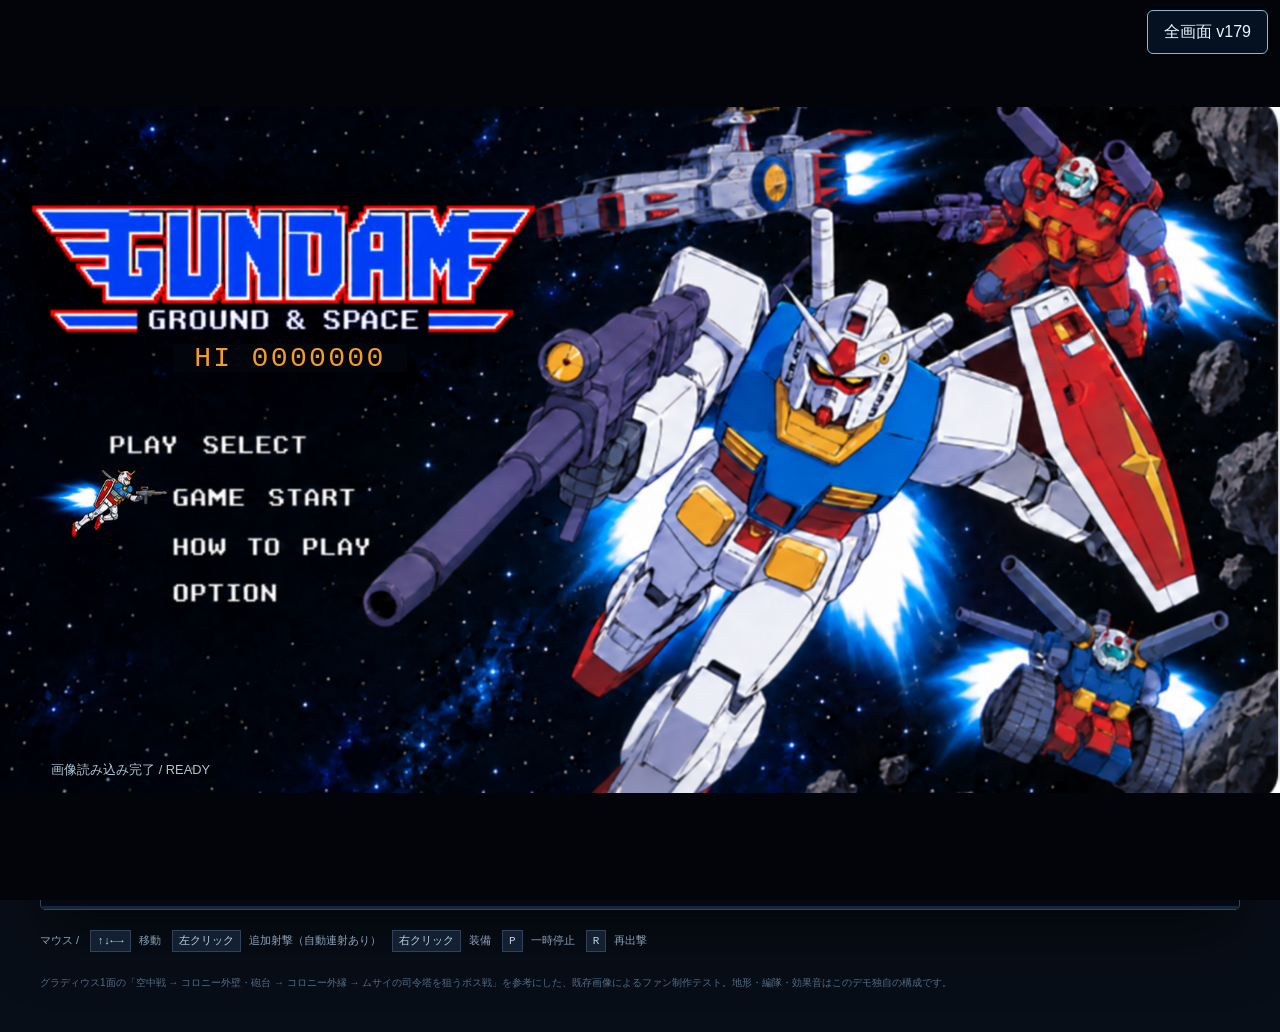
==== index.html @ c62b5d72 "Publish v179 walking cover gestures and directional protection" ====
<!doctype html>
<html lang="ja">
<head><meta charset="utf-8"><meta name="viewport" content="width=device-width,initial-scale=1,viewport-fit=cover"><title>GUNDAM / COLONY FRONT — テストゲーム</title>
<link rel="stylesheet" href="style.css?v=179"><link rel="stylesheet" href="customization.css?v=179"><link rel="stylesheet" href="result-customization.css?v=179"><link rel="stylesheet" href="workshop-ui.css?v=179"><link rel="stylesheet" href="workshop-skin.css?v=179"><link rel="stylesheet" href="title-menu.css?v=179"><link rel="stylesheet" href="developer-menu.css?v=179"><link rel="manifest" href="manifest.webmanifest"><meta name="theme-color" content="#081726"></head>
<body><main>
<header><div class="brand"><span class="mark">◆</span><div><small>MS COMBAT SIMULATOR / TEST BUILD 01</small><h1>COLONY FRONT<span>ガンダム × ザク</span></h1></div></div><div class="status"><i></i> LOCAL TEST · v179 <button id="fullscreen">全画面 v179</button></div></header>
<section class="game-frame"><div id="title-menu" role="region" aria-label="ゲーム開始メニュー"><button id="title-fullscreen" type="button">全画面 <span class="title-version">v179</span></button><div class="title-stage"><div class="title-illustration"><img src="assets/title-menu/title-menu-approved-flight.png" alt="ガンダム、ガンキャノン、ガンタンクとホワイトベースの宇宙戦"><div class="title-hi" id="title-high-score">HI 0000000</div></div><nav class="title-controls" aria-label="タイトルメニュー"><button id="title-start" disabled>GAME START</button><button id="title-help">HOW TO PLAY</button><button id="title-options">OPTION</button></nav><div class="title-status" id="title-status" role="status">読込中…</div><section class="title-dialog" id="title-dialog" role="dialog" aria-modal="true" aria-label="メニュー詳細" hidden></section></div></div><div class="topline"><span><span id="stage-number">第1話</span> <b id="zone">AIR BATTLE</b></span><span>SCORE <b id="score">000000</b></span><span>BEST <b id="best">000000</b></span><span>残機 <b id="lives">03</b></span></div>
<div class="screen"><div id="player-hud"><span>HP <span class="hp-track"><i id="hp-fill"></i></span> <b id="hp-text">100 / 100</b></span><span id="material-count">素材 0</span></div><canvas id="game" width="1200" height="675" aria-label="横スクロールシューティングゲーム"></canvas><div class="mobile-actions"><div><button data-key="KeyX" aria-label="A 装備">A</button><span>装備</span></div><div class="burner-control"><button data-key="KeyB" aria-label="B バーニア">B</button><span>バーニア</span></div></div><div id="overlay"><small id="eyebrow">第1話 / ガンダム大地に立つ!!</small><h2 id="title">出撃準備、完了。</h2><p id="message">ガンダムでザク編隊を突破せよ。<br>地上の基地と峡谷を突破せよ。第1ステージをクリアして宇宙戦へ。</p><button id="start">出撃する <span>ENTER ↵</span></button><p class="hint">移動：マウス / 矢印　射撃：左クリック　装備：右クリック / X</p><p><a href="install.html" style="color:#a6e8ec;font-size:12px">スマホに保存・更新</a></p><span id="loading">画像を読み込み中…</span></div></div>

<div class="powerbar"><span class="label">POWER UP <small>カプセルで選択 → 右クリック / X</small></span><div id="power"></div><span id="equipment">BEAM RIFLE</span></div><div class="progress"><i id="progress"></i></div><div id="custom-panel" role="dialog" aria-label="機体カスタマイズ" style="display:none"></div><iframe id="arcade-results" title="第2ステージ戦闘結果" style="display:none;position:fixed;inset:0;width:100%;height:100%;border:0;z-index:1000"></iframe><div id="intermission" style="display:none;position:fixed;inset:0;background:#000;z-index:1100;align-items:center;justify-content:center"><video id="eyecatch-video" src="game-assets/video/gundam-eyecatch.mp4?v=179" preload="none" playsinline style="width:100%;height:100%;object-fit:contain"></video><button id="eyecatch-resume" style="display:none;position:absolute;bottom:12%;left:50%;transform:translateX(-50%)">タップして再生</button></div></section>
<footer><div>マウス / <kbd>↑↓←→</kbd> 移動 <kbd>左クリック</kbd> 追加射撃（自動連射あり） <kbd>右クリック</kbd> 装備 <kbd>P</kbd> 一時停止 <kbd>R</kbd> 再出撃</div><label class="developer-only"><input type="checkbox" id="training"> 無敵テスト</label><button class="developer-only" id="boss-test">ボス戦テスト</button><button class="developer-only" id="spark-test">破壊演出テスト</button><button class="developer-only" id="zaku-sound-test">ザク撃破音</button></footer>
<p class="note">グラディウス1面の「空中戦 → コロニー外壁・砲台 → コロニー外縁 → ムサイの司令塔を狙うボス戦」を参考にした、既存画像によるファン制作テスト。地形・編隊・効果音はこのデモ独自の構成です。</p>
<audio id="bgm" src="game-assets/audio/gundam-kidou-m7.mp4?v=179" preload="none" loop playsinline></audio></main><script>window.addEventListener('error',function(e){if(!e.message)return;var label=document.getElementById('loading');if(label)label.textContent='起動エラー：'+e.message;});</script><script src="touch-scroll-guard.js?v=179"></script><script src="sprite-metadata.js?v=179"></script><script src="game-audio.js?v=179"></script><script src="ground-stage.js?v=179"></script><script src="ground-boss-intro.js?v=179"></script><script src="customization.js?v=179"></script><script src="weapon-art.js?v=179"></script><script src="result-customization.js?v=179"></script><script src="workshop-ui.js?v=179"></script><script src="title-menu.js?v=179"></script><script src="stage-three.js?v=179"></script><script src="developer-menu.js?v=179"></script><script src="stage-four.js?v=179"></script><script src="game.js?v=179"></script><script src="pwa-register.js"></script></body></html>
---- style.css ----
*{box-sizing:border-box}body{margin:0;background:#080e18;color:#dfebf8;font-family:Segoe UI,"Yu Gothic",sans-serif}main{max-width:1320px;padding:30px 40px;margin:auto}header{display:flex;align-items:center;justify-content:space-between;margin-bottom:25px}.brand{display:flex;align-items:center;gap:16px}.mark{font-size:42px;color:#80f3ff}.brand small{font:10px monospace;letter-spacing:3px;color:#90a3bc}h1{font-size:27px;letter-spacing:3px;margin:7px 0 0}h1 span{font-size:11px;letter-spacing:1px;color:#879db5;margin-left:16px}.status{font:11px monospace;color:#879db5;display:flex;gap:12px;align-items:center}.status i{width:6px;height:6px;background:#82f4c1;box-shadow:0 0 12px #82f4c1;border-radius:50%}button{font:inherit;cursor:pointer;background:#142234;border:1px solid #2b4056;color:#b7cce0;border-radius:4px;padding:9px 12px}button:hover{border-color:#81e9ff;color:white}.game-frame{border:1px solid #34445a;background:#030812;box-shadow:0 25px 65px #0008;border-radius:5px;overflow:hidden}.topline{display:flex;justify-content:space-between;padding:14px 22px;font:11px monospace;letter-spacing:2px;color:#7d95ad}.topline b{color:#e9f5ff;margin-left:14px}.topline span:first-child b{color:#82edff}.screen{position:relative;aspect-ratio:16/9}canvas{display:block;width:100%;height:100%;image-rendering:pixelated}#overlay{position:absolute;inset:0;display:flex;flex-direction:column;align-items:center;justify-content:center;text-align:center;background:linear-gradient(90deg,#030912c9,#061225a0,#030912c9)}#overlay small{color:#78dfed;font:11px monospace;letter-spacing:4px}h2{font-size:clamp(23px,4vw,46px);letter-spacing:4px;margin:25px 0 12px}#message{font-size:14px;line-height:2;color:#9fb3c9}#start{margin-top:20px;background:#89e8f5;color:#07121e;border:0;padding:17px 36px;font-weight:bold;font-size:16px;min-width:270px;box-shadow:0 0 30px #70e4ff22}#start span{font-size:10px;margin-left:25px;opacity:.7}.hint{font-size:11px;color:#8192a8;margin-top:24px}#loading{font-size:11px;color:#ffca83}.powerbar{display:flex;align-items:center;gap:18px;padding:13px 22px;border-top:1px solid #233449;font:11px monospace}.label{color:#8bdfe9}.label small{display:block;color:#6c859d;font-family:Segoe UI;font-size:9px;margin-top:5px}#power{display:flex;gap:7px;flex:1}#power span{border:1px solid #25364a;padding:10px 12px;color:#62768b;flex:1;text-align:center;font-size:10px}#power span.selected{background:#df8036;border-color:#ffbb73;color:#fff}#power span.owned{color:#8ce8fc;border-color:#4a8193}#equipment{color:#90a7c2;font-size:10px;white-space:nowrap}.progress{height:3px;background:#13263a}.progress i{display:block;height:100%;width:0;background:#81e3ed}footer{display:flex;align-items:center;gap:20px;justify-content:space-between;margin-top:23px;color:#8da3bc;font-size:11px}kbd{border:1px solid #304259;background:#122032;padding:4px 6px;color:#c0d5e8;margin-right:5px;margin-left:8px}label{white-space:nowrap;cursor:pointer}input{accent-color:#81e8f5}.note{font-size:10px;color:#536b83;line-height:1.9;margin-top:25px}.touch{display:none;gap:8px;margin-top:18px}.touch button{flex:1;touch-action:none;user-select:none}@media(max-width:900px){main{padding:16px 10px}header{margin-bottom:14px}h1{font-size:18px;letter-spacing:1px}h1 span,.status i,.status{font-size:0}.status button{font-size:10px}.brand small{font-size:8px;letter-spacing:1px}.mark{font-size:30px}.topline{padding:10px;font-size:9px;letter-spacing:0}.topline b{margin-left:5px}.powerbar{padding:10px;gap:8px}.label,#equipment{display:none}#power{gap:4px}#power span{padding:7px 3px;font-size:8px}footer{flex-wrap:wrap;gap:10px}footer>div{display:none}.touch{display:flex}#overlay small{font-size:8px;letter-spacing:1px}h2{margin:10px 0}#message{font-size:11px;margin:0}#start{margin-top:10px;padding:10px;min-width:210px}.hint{font-size:8px;margin:12px 0}#loading{font-size:9px}}
/* Touch controls also appear on wide phones and inside fullscreen. */
#power span.maxed{background:transparent;border-color:#fff;color:#fff;box-shadow:inset 0 0 0 1px #ffffff33}
#power span.locked{color:#526173;border-color:#263347;background:transparent;box-shadow:none}
canvas{touch-action:none;user-select:none;-webkit-user-select:none;-webkit-touch-callout:none}
.touch .directions{display:flex;gap:6px;flex:2}.touch span{font-size:10px;color:#93c7d8;align-self:center}.touch button{min-width:44px;min-height:48px;-webkit-user-select:none;-webkit-touch-callout:none}.touch button:active{background:#387486;color:white}
@media(max-width:900px),(any-pointer:coarse){.touch{display:flex;margin:0;padding:8px;gap:6px;background:#0c1928}.screen{width:min(100%,calc((100dvh - 170px)*16/9));margin:auto}main{padding:8px}header{margin-bottom:8px}.brand small{letter-spacing:1px}.powerbar{padding:6px 8px}.label,#equipment{display:none}#power span{padding:6px 2px}footer{margin-top:10px}.hint{font-size:9px}footer>div{display:none}}
@media(max-width:600px){.touch span{display:none}.touch button{padding:6px;font-size:12px}.touch .directions{flex:2.5}.screen{width:100%}.note{margin-top:12px}}
.game-frame:fullscreen{display:flex;flex-direction:column;justify-content:center;background:#030812}.game-frame:fullscreen .screen{width:min(100%,calc((100dvh - 135px)*16/9));margin:0 auto}.game-frame:fullscreen .touch{display:flex}
.screen{touch-action:none;overscroll-behavior:none;-webkit-user-select:none;user-select:none}canvas{object-fit:contain}#input-status{display:block;white-space:nowrap;font-size:9px}
@media(max-width:900px),(any-pointer:coarse){.screen{width:100%;height:min(56.25vw,max(130px,calc(100dvh - 170px)));aspect-ratio:auto}.touch span{display:block}.touch .directions{flex:none}.touch button{min-width:38px}.touch{gap:4px}}
@media(max-width:600px){#input-status{font-size:8px;white-space:normal;width:43px}.touch .directions{gap:3px}.touch button{min-width:34px}}
.game-frame:fullscreen .screen{width:100%;height:calc(100dvh - 135px);aspect-ratio:auto}
#stick{display:none;position:absolute;z-index:2;width:88px;height:88px;margin:-44px 0 0 -44px;border:1px solid #8be9ff55;border-radius:50%;background:#8be9ff0b;pointer-events:none}#stick-knob{position:absolute;left:27px;top:27px;width:32px;height:32px;border-radius:50%;border:1px solid #c6f6ff66;background:#95e8ff22;pointer-events:none}
.mobile-actions{display:none;position:absolute;right:16px;bottom:18px;z-index:3;gap:14px;pointer-events:none}.mobile-actions>div{display:flex;flex-direction:column;align-items:center;gap:3px}.mobile-actions button{pointer-events:auto;touch-action:none;user-select:none;-webkit-user-select:none;width:58px;height:58px;border-radius:50%;background:#162d43d9;border:1px solid #8ed7e777;color:#c4f3ff;font:bold 22px monospace}.mobile-actions button:active{background:#428395}.mobile-actions span{color:#a2c2d3;font-size:9px;text-shadow:0 1px 3px #000}.mobile-actions>div:first-child{margin-top:18px}@media(max-width:900px),(any-pointer:coarse){.mobile-actions{display:flex}}@media(max-width:600px){.mobile-actions{right:10px;bottom:10px;gap:9px}.mobile-actions button{width:48px;height:48px}}
/* Phone landscape: HUD and equipment sit over the game, not outside it. */
@media(max-width:900px),(any-pointer:coarse){
 @media(orientation:landscape){
  html,body{width:100%;height:100%;overflow:hidden;overscroll-behavior:none}
  main{position:fixed;top:0;left:0;width:100%;height:var(--game-height,100vh);max-width:none;margin:0;padding:0}
  header{position:fixed;right:max(8px,env(safe-area-inset-right));top:max(5px,env(safe-area-inset-top));z-index:6;margin:0}
  .brand,.status i,footer,.note{display:none}
  .status{font-size:0;gap:5px}.status button{font-size:10px;padding:5px 7px;background:#101e2bc9}
  .game-frame,.game-frame:fullscreen{position:absolute;inset:0;width:100%;height:100%;border:0;border-radius:0;box-shadow:none;display:block}
  .screen,.game-frame:fullscreen .screen{position:absolute;inset:0;width:100%;height:100%;margin:0;aspect-ratio:auto}
  canvas{object-fit:fill}
  .topline{position:absolute;top:0;left:0;z-index:4;width:calc(100% - 150px);padding:8px max(8px,env(safe-area-inset-left));font-size:9px;background:linear-gradient(#030812aa,transparent);pointer-events:none}
  .topline span:first-child{display:none}
  .powerbar{position:absolute;bottom:max(14px,env(safe-area-inset-bottom));left:max(8px,env(safe-area-inset-left));width:calc(100% - 110px);z-index:4;padding:0;border:0;background:#03081288;pointer-events:none}
  #power{gap:3px;min-width:0}#power span{padding:5px 2px;font-size:9px;min-width:0;white-space:nowrap}
  .progress{position:absolute;bottom:0;left:0;width:100%;z-index:4;height:2px;pointer-events:none}
  .mobile-actions{right:max(12px,env(safe-area-inset-right));bottom:max(12px,env(safe-area-inset-bottom))}
  #overlay{z-index:5}.hint{display:none}
 }
}
@media(min-width:901px) and (pointer:fine){
 .game-frame:fullscreen{height:100vh;padding:8px;justify-content:flex-start;gap:4px}
 .game-frame:fullscreen .topline,.game-frame:fullscreen .powerbar,.game-frame:fullscreen .progress{flex-shrink:0}
 .game-frame:fullscreen .screen{flex:1;min-height:0;width:100%;height:auto;margin:0;aspect-ratio:auto}
}

.mobile-actions>div:first-child{margin-top:0}.burner-control{display:none!important}.stage4-active .burner-control{display:flex!important}
---- customization.css ----
/* All combat additions are overlays; canvas geometry stays at the v139 baseline. */
#player-hud{position:absolute;top:7px;left:12px;z-index:3;pointer-events:none;display:flex;flex-direction:column;gap:4px;font:12px monospace;color:#edf8ff;text-shadow:0 1px 3px #000;background:#07121cbb;padding:6px 9px;border-radius:4px}
#player-hud>span{display:flex;align-items:center;gap:6px}.hp-track{display:inline-block;width:100px;height:8px;background:#263343}.hp-track i{display:block;width:100%;height:100%;background:#71e9ae}#material-count{font-size:10px;color:#e2c97d}
#custom-panel{position:fixed;inset:0;z-index:1050;background:#030a13f5;align-items:center;justify-content:center;padding:12px;color:#dfebf8;touch-action:pan-y}
.custom-shell{width:min(1100px,100%);height:100%;max-height:850px;display:flex;flex-direction:column;border:1px solid #38536a;background:#0b1826;padding:16px;border-radius:9px;min-height:0}
.custom-shell header{margin:0 0 10px;gap:12px}.custom-shell h2{font-size:23px;letter-spacing:1px;margin:3px 0}.custom-shell header small{color:#81d9e8}.custom-shell header>b{color:#f2d17e;white-space:nowrap}.custom-toolbar{display:flex;gap:8px;align-items:center;flex-wrap:wrap}.custom-toolbar button[aria-pressed=true]{background:#a0e4ea;color:#081522}.custom-notice{min-height:20px;font-size:12px;color:#d3dfab;margin:8px 0}.custom-scroll{overflow-y:auto;overscroll-behavior:contain;flex:1;min-height:0;padding-right:8px}.custom-scroll article{display:flex;justify-content:space-between;align-items:center;border-top:1px solid #21394a;padding:12px 0;gap:12px}.custom-scroll article small{display:block;font-size:11px;color:#91adbd;margin-top:4px}.custom-scroll article button{min-width:100px;min-height:40px}.custom-scroll h3{font-size:16px;color:#a8e1ed;margin:20px 0 10px}.custom-scroll p{font-size:12px;line-height:1.7;color:#93adbe}.custom-scroll label{display:inline-flex;gap:8px;align-items:center;margin:5px 15px 5px 0;font-size:12px}.custom-scroll select{font:inherit;color:#e1f4ff;background:#112c3d;padding:8px;border:1px solid #4a697b}.custom-order{display:flex;flex-wrap:wrap;gap:8px;margin-bottom:12px}.custom-order>div{display:flex;gap:5px;align-items:center;background:#122b3b;padding:6px;border:1px solid #355062}.custom-order span{font-size:12px}.custom-order button{min-width:36px;min-height:36px;padding:4px}.custom-shell footer{display:flex;justify-content:space-between;margin:12px 0 0;flex-wrap:wrap;font-size:11px}.custom-shell footer>span{color:#a2b6c5}.custom-shell footer>button{background:#b5e9dc;color:#0a2529;font-weight:bold;min-height:42px}#custom-panel button:disabled{opacity:.35;cursor:default}#custom-panel button:focus-visible,#custom-panel select:focus-visible{outline:2px solid #ffda8a;outline-offset:2px}
@media(max-height:500px){#custom-panel{padding:5px}.custom-shell{padding:8px}.custom-shell h2{font-size:17px}.custom-shell header{margin-bottom:5px}.custom-toolbar button{padding:7px}.custom-notice{margin:5px 0;font-size:11px}.custom-scroll article{padding:8px 0}.custom-shell footer{margin-top:5px}.custom-shell footer>span{display:none}}
@media(max-width:900px){#player-hud{font-size:10px;top:32px;left:7px;padding:4px 6px}.hp-track{width:75px}#material-count{font-size:9px}#power span{min-width:0;font-size:7px}}
#custom-panel .custom-shell>header{position:static;inset:auto;z-index:auto;display:flex;width:100%;flex-shrink:0}#custom-panel .custom-shell>footer{position:static;inset:auto;display:flex;flex-shrink:0}
---- result-customization.css ----
/* Integrated mission report and workshop. Combat layout is untouched. */
#custom-panel{padding:0;background:#030914}
#custom-panel .result-shell{display:grid;grid-template-columns:43% 57%;width:min(1320px,100%);max-height:900px;height:100%;padding:0;gap:0;border-radius:0;border-color:#254757;overflow:hidden;background:#07121f}
.result-summary{position:relative;isolation:isolate;overflow:hidden;display:flex;flex-direction:column;min-width:0;padding:24px 26px;background:#06111d;border-right:1px solid #2e4d5f}
.result-kicker{font:10px monospace;letter-spacing:3px;color:#8ac6d8;z-index:2}.result-stage{font-size:clamp(20px,3vw,38px);font-weight:800;letter-spacing:2px;margin-top:14px;z-index:2}.result-stage em{font-style:normal;color:#f2d58e}.result-subtitle{color:#b0c7d8;font-size:12px;margin:5px 0;z-index:2}
.result-portrait{position:absolute;inset:60px 0 0;z-index:-1;overflow:hidden}.result-portrait img{position:absolute;height:100%;width:auto;max-width:none;left:-10px;top:0;filter:brightness(.83);animation:result-mecha-drift 8s ease-in-out infinite}.result-portrait:after{content:'';position:absolute;inset:0;background:linear-gradient(0deg,#06111d 0%,#06111df0 31%,#06111d11 73%,#06111d33)}.result-portrait>span{position:absolute;right:15px;top:34%;z-index:2;font:10px monospace;letter-spacing:2px;color:#adc8da;writing-mode:vertical-rl}.result-portrait b{color:#e4f2fa;margin-top:8px}
.result-numbers{position:relative;margin-top:auto;padding-top:140px;z-index:2}.result-score{display:flex;align-items:baseline;gap:9px;flex-wrap:wrap}.result-score>small{font:10px monospace;letter-spacing:2px;color:#aac7d9;width:100%}.result-score>strong{font:700 clamp(30px,4.5vw,56px) monospace;color:#f0fbff;letter-spacing:-2px;font-variant-numeric:tabular-nums;text-shadow:0 0 20px #8edfff22}.result-record{font:9px monospace;color:#f1cd7b;letter-spacing:1px}.result-details{margin:10px 0;border-top:1px solid #315062;padding-top:7px;font-size:11px;color:#9bb7c8}.result-details>div{display:flex;justify-content:space-between;padding:4px 0}.result-details dt,.result-details dd{margin:0}.result-details dd{color:#deedf5;font-variant-numeric:tabular-nums}
.result-materials{display:grid;grid-template-columns:1fr 1fr;border:1px solid #42635f;background:#142c2dbb;margin-top:12px;padding:12px;gap:8px}.result-materials>div+div{border-left:1px solid #486052;padding-left:12px}.result-materials small{display:block;font-size:10px;color:#a4beb9;margin-bottom:6px}.result-materials b{color:#f0d58c;font:700 30px monospace;font-variant-numeric:tabular-nums}.result-materials i{font:11px monospace;color:#bcb28b}.result-hp{display:flex;align-items:center;gap:9px;margin-top:14px;font-size:10px;color:#acc8d1}.result-hp meter{width:70px;height:9px;flex:1;accent-color:#8de3bd}.result-hp b{font-variant-numeric:tabular-nums;color:#e0f2f0;white-space:nowrap}
.custom-workbench{padding:23px 24px 17px;display:flex;flex-direction:column;min-width:0;min-height:0;background:linear-gradient(145deg,#101f2e,#08131f)}
#custom-panel .custom-workbench>header{position:static;inset:auto;display:flex;align-items:center;justify-content:space-between;margin:0 0 15px;gap:8px;flex-shrink:0}.custom-workbench header small{font:9px monospace;letter-spacing:2px;color:#8fc5d7}.custom-workbench h2{font-size:23px;margin:5px 0 0;letter-spacing:2px}.custom-cost-note{font-size:9px;color:#859aaa;border:1px solid #314b5b;padding:5px;white-space:nowrap}
.custom-workbench .custom-toolbar{flex-shrink:0;gap:7px;flex-wrap:wrap}.custom-workbench .custom-toolbar button{font-size:12px;min-height:40px}.custom-workbench .custom-toolbar button[data-custom=repair]{margin-left:auto;color:#b8e4cc}.custom-categories{display:flex;gap:4px;margin-top:15px;overflow-x:auto;flex-shrink:0;padding-bottom:3px}.custom-categories button{font-size:10px;white-space:nowrap;flex:1;padding:9px 5px;border-color:transparent;color:#95b0c4;background:#0b1826}.custom-categories button[aria-pressed=true]{color:#e0f9ff;border-color:#669cae;background:#193140}.custom-workbench .custom-notice{font-size:11px;min-height:32px;margin:8px 0;line-height:1.5;color:#c9d1a3;flex-shrink:0}.custom-workbench .custom-scroll{border-top:1px solid #2b4354;padding-right:10px;scrollbar-width:thin;scrollbar-color:#4e7385 #0a1522}.custom-workbench article{padding:14px 0}.custom-workbench article b{font-size:13px}.custom-workbench article small{font-size:10px;line-height:1.6}.custom-workbench article button{min-width:82px;font-size:13px;color:#e4e2b6;border-color:#596650;background:#243126}.custom-workbench article button:disabled{background:#101d27;color:#8394a0}.custom-workbench .custom-scroll label{font-size:11px;display:flex;justify-content:space-between}.custom-workbench .custom-scroll h3{font-size:13px}
#custom-panel .custom-workbench>footer{position:static;inset:auto;display:flex;align-items:center;justify-content:space-between;margin:13px 0 0;gap:10px;flex-shrink:0}.custom-workbench footer>span{font-size:9px;color:#91aabc}.custom-workbench footer button{padding:13px 20px;min-height:44px;background:linear-gradient(120deg,#b5e9dc,#89ccd5);color:#0b242d;font-size:13px;font-weight:bold;white-space:nowrap}
@keyframes result-mecha-drift{50%{transform:translateY(-6px)}}
@media(max-height:550px){#custom-panel .result-shell{grid-template-columns:38% 62%}.result-summary{padding:12px 16px}.result-kicker{font-size:8px;letter-spacing:1px}.result-stage{font-size:21px;margin-top:7px}.result-subtitle{font-size:9px}.result-portrait{top:35px}.result-numbers{padding-top:15px}.result-score>small{font-size:8px}.result-score>strong{font-size:32px}.result-details{font-size:9px;margin:4px 0;padding-top:4px}.result-details>div{padding:2px 0}.result-materials{margin-top:6px;padding:8px}.result-materials b{font-size:23px}.result-materials small{font-size:9px;margin-bottom:3px}.result-hp{margin-top:8px;font-size:9px;gap:5px}.result-portrait:after{background:linear-gradient(0deg,#06111d 0%,#06111df0 37%,#06111d22 90%)}.custom-workbench{padding:11px 13px 9px}#custom-panel .custom-workbench>header{margin-bottom:8px}.custom-workbench h2{font-size:17px}.custom-workbench header small{font-size:8px;letter-spacing:1px}.custom-cost-note{display:none}.custom-workbench .custom-toolbar button{font-size:10px;min-height:34px;padding:7px}.custom-categories{margin-top:8px}.custom-categories button{font-size:9px;padding:7px 4px}.custom-workbench .custom-notice{font-size:9px;min-height:25px;margin:5px 0}.custom-workbench article{padding:8px 0}.custom-workbench article b{font-size:12px}.custom-workbench article small{font-size:9px}.custom-workbench article button{min-height:36px;min-width:70px;font-size:11px}#custom-panel .custom-workbench>footer{margin-top:6px}.custom-workbench footer>span{display:none}.custom-workbench footer button{margin-left:auto;min-height:36px;font-size:11px;padding:9px 16px}}
@media(max-width:550px) and (orientation:portrait){#custom-panel .result-shell{grid-template-columns:40% 60%}.result-summary{padding:12px 8px}.result-kicker{font-size:7px;letter-spacing:0}.result-stage{font-size:17px}.result-subtitle{font-size:9px}.result-score>strong{font-size:27px}.result-materials{grid-template-columns:1fr}.result-materials>div+div{border:0;border-top:1px solid #486052;padding:6px 0 0}.result-hp{flex-wrap:wrap}.custom-workbench{padding:12px 8px}.custom-workbench .custom-toolbar button[data-custom=repair]{margin-left:0}.custom-workbench .custom-toolbar button{font-size:10px}.custom-workbench h2{font-size:16px}.custom-cost-note{display:none}}
@media(prefers-reduced-motion:reduce){.result-portrait img{animation:none}}
.result-lives{display:flex;justify-content:space-between;align-items:center;color:#aec9d7;font-size:10px;margin-top:8px}.result-lives b{font:700 18px monospace;color:#e4f6fb}.custom-repairs{padding:10px 0;border-bottom:1px solid #2b4354;display:flex;gap:7px;flex-wrap:wrap}.custom-repairs small{width:100%;font-size:10px;line-height:1.6;color:#a8c2cf}.custom-repairs button{font-size:11px;color:#c9ecd7}.custom-workbench .custom-toolbar button[data-custom=oneup]{color:#f0d58c;border-color:#6d6245;white-space:nowrap}
@media(max-height:550px){.result-lives{margin-top:4px;font-size:9px}.result-lives b{font-size:15px}.custom-repairs{padding:7px 0}.custom-repairs small{font-size:9px}.custom-repairs button{font-size:10px;padding:7px}}
---- workshop-ui.css ----
/* Focused selection replaces the long list; combat selectors and dimensions are untouched. */
#custom-panel .workshop-shell{grid-template-columns:36% 64%;max-height:950px}.workshop-shell .result-summary{padding:20px 24px}.workshop-shell .result-numbers{padding-top:95px}.workshop-shell .result-materials{margin-top:8px}.workshop-shell .result-hp{margin-top:10px}.workshop-shell .result-lives{margin-top:5px}
.summary-actions{margin-top:12px;display:grid;grid-template-columns:1.2fr 1fr;gap:9px;align-items:stretch}.summary-repair{padding:10px;background:#12342fba;border:1px solid #4d9885;border-radius:6px}.summary-repair>span{display:flex;align-items:center;justify-content:space-between;font-weight:700;font-size:13px;color:#d9f7e5}.summary-repair>span small{font-size:9px;font-weight:400;color:#a6c6b9}.summary-repair>div{display:flex;gap:4px;margin-top:8px}.summary-repair button{flex:1;min-width:0;padding:6px 3px;min-height:36px;font-size:11px;color:#d2f5df;border-color:#4b776b}.summary-repair button small{display:block;font:9px monospace;margin-top:3px}.summary-oneup{display:flex;align-items:center;justify-content:center;gap:7px;flex-wrap:wrap;border-color:#a58d48;background:#3b3420ab;color:#ffe5a0;padding:10px 8px;border-radius:6px}.summary-oneup b{font-size:18px}.summary-oneup>span{font:700 17px monospace}.summary-oneup small{font-size:8px;line-height:1.5;width:100%}
.focused-workbench{padding:20px 23px 15px;gap:0}.focused-workbench header{margin-bottom:12px!important}.focused-workbench h2{font-size:26px}.workshop-balance{white-space:nowrap;font:10px monospace;color:#a0bac9}.workshop-balance b{font-size:21px;color:#f2d993;margin:0 4px}.workshop-sections{display:flex;gap:7px;flex-shrink:0}.workshop-sections button{flex:1;min-height:44px;font-size:15px;font-weight:700;color:#9ebbcf;background:#0b1f2e;border:1px solid #365c70;border-radius:6px 6px 0 0}.workshop-sections button[aria-pressed=true]{color:#06202a;background:linear-gradient(135deg,#91f7ed,#35c8df);border-color:#94f9ff;box-shadow:0 0 16px #3fe6e822}
.workshop-modes{display:flex;gap:0;flex-shrink:0;border:1px solid #416779;border-radius:5px;margin:11px 0}.workshop-modes button{flex:1;border:0;background:#0d1d2b;padding:10px 6px;color:#a6bdce;border-radius:0}.workshop-modes button+button{border-left:1px solid #416779}.workshop-modes b{display:block;font-size:15px}.workshop-modes small{display:block;font-size:9px;margin-top:4px;font-weight:400}.workshop-modes button[aria-pressed=true]{background:#17444c;color:#e3ffff;box-shadow:inset 0 0 0 1px #72f1ec}
.workshop-main{min-height:0;flex:1;overflow:auto;overscroll-behavior:contain;scrollbar-width:thin;scrollbar-color:#477285 #0a1723}.workshop-categories{display:flex;gap:6px;margin-bottom:9px}.workshop-categories button{flex:1;border-color:transparent;padding:7px;font-size:11px;color:#95b4c7;background:#102333}.workshop-categories button[aria-pressed=true]{color:#b8fff8;border-color:#457d87;background:#163841}
.weapon-layout{display:flex;flex-direction:column;gap:12px}.weapon-tiles{display:grid;grid-template-columns:repeat(4,minmax(0,1fr));gap:8px}.weapon-tiles button{min-width:0;display:flex;flex-direction:column;align-items:center;justify-content:center;min-height:90px;padding:9px 5px;background:linear-gradient(145deg,#152c3d,#0b1a28);border:1px solid #355c70;color:#92b4ce;border-radius:7px;gap:4px}.weapon-tiles button[aria-pressed=true]{color:#e2ffff;border:2px solid #80f0f2;background:linear-gradient(135deg,#1e4b59,#102b3b);box-shadow:0 0 14px #63eff522}.weapon-tiles button>span{font-size:11px;color:#d8edf9;line-height:1.3;text-align:center}.weapon-icon{width:70px;height:48px;flex-shrink:0;filter:drop-shadow(0 2px 3px #0007)}.weapon-icon .shot{stroke:#8df4db}.weapon-icon .beam{stroke:#ffa8ef;fill:#c375ba44}.weapon-icon .lens{stroke:#f1d47e;fill:#d4a33d66}
.upgrade-focus{min-width:0}.upgrade-choices{display:flex;gap:5px;flex-wrap:wrap;margin-bottom:7px}.upgrade-choices button{font-size:11px;padding:6px 10px;border-color:#3f5c70;color:#b0c3d5;background:#10202e;min-height:30px}.upgrade-choices button[aria-pressed=true]{border-color:#b5d5e4;color:#effaff;background:#274455}.upgrade-detail{border:1px solid #38697b;background:linear-gradient(130deg,#11293b,#0b1a27);border-radius:7px;padding:13px 15px}.upgrade-title{display:flex;align-items:center;gap:12px;min-width:0}.upgrade-title .weapon-icon{width:68px;height:45px}.upgrade-title small{font-size:9px;color:#9dbccc}.upgrade-title h3{font-size:16px;margin:4px 0;color:#e8f5fc}.upgrade-title span{font:11px monospace;color:#9dc5d7}.upgrade-comparison{display:grid;grid-template-columns:1fr 22px 1fr;align-items:center;gap:8px;border-top:1px solid #315365;margin-top:10px;padding-top:10px;text-align:center}.upgrade-comparison small{display:block;font-size:9px;color:#94afc1;margin-bottom:4px}.upgrade-comparison b{font:700 clamp(15px,2vw,28px) monospace;color:#e2edf4;overflow-wrap:anywhere}.upgrade-comparison>span{font-size:18px;color:#77d8dc}.upgrade-comparison>div:last-child b{color:#f3d77e}.upgrade-description{font-size:11px;color:#aec6d7;line-height:1.6;margin:10px 0}.upgrade-purchase{display:flex;justify-content:space-between;align-items:center;gap:9px;border-top:1px solid #315365;padding-top:10px}.upgrade-purchase>span{font-size:10px;color:#9fb9ca}.upgrade-purchase>span b{font:700 15px monospace;color:#ebd79b;margin:0 3px}.upgrade-purchase>button{font-size:15px;font-weight:700;min-height:42px;padding:11px 20px;color:#082936;background:linear-gradient(120deg,#9df8ed,#48cedf);border:1px solid #b2ffff;white-space:nowrap}.upgrade-purchase>button:disabled{background:#162836;color:#91a6b6;border-color:#426273}.effective-note{font-size:10px;color:#dec893;line-height:1.5}.workshop-setting{display:flex;justify-content:space-between;align-items:center;font-size:10px;color:#a4c8d4;margin:8px 0}.workshop-setting select{background:#193746;border:1px solid #4a7485;color:#e5faff;padding:5px;font:inherit}
.focused-workbench .custom-notice{min-height:20px;margin:8px 0 0;font-size:10px}.focused-workbench>footer{margin-top:8px!important}.focused-workbench footer>span{font-size:9px;max-width:46%;line-height:1.5}.maintenance-intro{display:flex;flex-direction:column;gap:5px;margin:4px 0 13px;color:#d0e3ee}.maintenance-intro b{font-size:15px}.maintenance-intro span,.maintenance-barrier{font-size:11px;color:#97b2c6;line-height:1.6}.workshop-order h3{font-size:17px;color:#d0e9f5}.workshop-order>p{font-size:11px;line-height:1.7;color:#a2bfd2}.workshop-order .order-confirm{background:#81dcdf;color:#092530;min-height:42px;font-weight:700}
@media(max-height:600px){#custom-panel .workshop-shell{grid-template-columns:35% 65%}.workshop-shell .result-summary{padding:10px 15px}.workshop-shell .result-details>div:not(:last-child){display:none}.workshop-shell .result-details{margin:2px 0;border:0;padding:0}.workshop-shell .result-numbers{padding-top:16px}.workshop-shell .result-stage{font-size:22px;margin-top:7px}.workshop-shell .result-score>strong{font-size:30px}.workshop-shell .result-materials{padding:7px;margin-top:5px}.workshop-shell .result-materials b{font-size:22px}.workshop-shell .result-materials small{font-size:8px}.workshop-shell .result-hp{margin-top:6px}.workshop-shell .result-lives{margin-top:3px}.summary-actions{margin-top:6px;gap:5px;grid-template-columns:1.3fr 1fr}.summary-repair{padding:5px}.summary-repair>span{font-size:10px}.summary-repair>span small{font-size:7px}.summary-repair>div{gap:2px;margin-top:4px}.summary-repair button{min-height:29px;font-size:9px;padding:3px 1px}.summary-repair button small{font-size:7px;margin-top:2px}.summary-oneup{padding:5px 3px;gap:2px}.summary-oneup b,.summary-oneup>span{font-size:13px}.summary-oneup small{font-size:6px}.focused-workbench{padding:9px 12px 7px}.focused-workbench header{margin-bottom:6px!important}.focused-workbench h2{font-size:18px}.workshop-balance{font-size:8px}.workshop-balance b{font-size:17px}.workshop-sections button{min-height:30px;font-size:12px;padding:5px}.workshop-modes{margin:6px 0}.workshop-modes button{padding:6px}.workshop-modes b{font-size:12px}.workshop-modes small{font-size:8px;margin-top:2px}.workshop-categories{margin-bottom:6px;gap:4px}.workshop-categories button{padding:5px;font-size:10px}.weapon-layout{display:grid;grid-template-columns:32% minmax(0,1fr);align-items:start;gap:8px}.weapon-tiles{grid-template-columns:1fr 1fr;gap:5px}.weapon-tiles button{min-height:64px;padding:5px 2px;gap:3px}.weapon-tiles .weapon-icon{width:45px;height:30px}.weapon-tiles button>span{font-size:8px;overflow-wrap:anywhere}.upgrade-choices{gap:3px;margin-bottom:4px}.upgrade-choices button{padding:4px 6px;min-height:24px;font-size:9px}.upgrade-detail{padding:7px 8px}.upgrade-title{gap:5px}.upgrade-title .weapon-icon{width:33px;height:28px}.upgrade-title h3{font-size:11px;margin:2px 0}.upgrade-title small{font-size:7px}.upgrade-title span{font-size:8px}.upgrade-comparison{margin-top:5px;padding-top:5px;gap:3px;grid-template-columns:1fr 13px 1fr}.upgrade-comparison small{font-size:7px;margin-bottom:2px}.upgrade-comparison b{font-size:13px}.upgrade-comparison>span{font-size:13px}.upgrade-description{font-size:8px;line-height:1.4;margin:5px 0}.upgrade-purchase{padding-top:5px;gap:5px;flex-wrap:wrap}.upgrade-purchase>span{font-size:8px}.upgrade-purchase>span b{font-size:11px}.upgrade-purchase>button{font-size:11px;min-height:30px;padding:7px 10px;margin-left:auto}.effective-note{font-size:8px;margin:5px 0}.workshop-setting{font-size:8px;margin:4px 0}.workshop-setting select{padding:3px}.focused-workbench .custom-notice{font-size:8px;line-height:1.3;min-height:13px;margin-top:5px}.focused-workbench>footer{margin-top:5px!important}.focused-workbench footer>button{min-height:30px;font-size:10px;padding:7px 13px}.maintenance-intro{gap:3px;margin:2px 0 7px}.maintenance-intro b{font-size:12px}.maintenance-intro span,.maintenance-barrier{font-size:9px;margin:4px 0}.workshop-order h3{font-size:13px;margin:5px 0}.workshop-order>p{font-size:9px;margin:5px 0}.workshop-order .custom-order{gap:5px}.workshop-order .custom-order>div{padding:4px}.workshop-order .custom-order span{font-size:9px}.workshop-order .custom-order button{min-height:28px;min-width:28px}.workshop-order .order-confirm{min-height:30px;font-size:10px}}
@media(max-width:600px) and (orientation:portrait){#custom-panel .workshop-shell{grid-template-columns:34% 66%}.workshop-shell .result-summary{padding:8px}.summary-actions{grid-template-columns:1fr}.workshop-shell .result-stage{font-size:15px}.focused-workbench{padding:9px}.focused-workbench h2{font-size:17px}.workshop-balance{display:none}.weapon-tiles{gap:4px}.weapon-tiles button>span{font-size:9px}.upgrade-purchase{flex-wrap:wrap}.upgrade-purchase>button{width:100%}}
@media(max-height:420px) and (orientation:landscape){
 #custom-panel .focused-workbench>header{margin-bottom:4px!important}
 .focused-workbench header>div>small{display:none}
 .focused-workbench h2{margin:0;font-size:17px}
 .workshop-modes{margin:4px 0}
 .workshop-modes button{padding:4px 2px}
 .workshop-modes b{font-size:11px}
 .workshop-modes small{font-size:7px;margin-top:1px}
 .focused-workbench .custom-notice:empty{display:none}
 .focused-workbench .custom-notice{min-height:0;margin:3px 0 0;line-height:1.1}
 .upgrade-title small{display:none}
 .upgrade-description{margin:4px 0}
 .upgrade-purchase>button{min-height:28px;padding:5px 8px}
 .upgrade-detail{padding:6px}
 .upgrade-choices{margin-bottom:3px}
 .upgrade-choices button{min-height:22px;padding:3px 5px}
 .workshop-categories{margin-bottom:4px}
 .maintenance-intro{margin:0 0 4px}
}
@media(max-height:420px) and (orientation:landscape){
 .upgrade-choices:has(button:only-child){display:none}
 .upgrade-description{display:none}
 .upgrade-comparison{margin-top:4px;padding-top:4px}
}
---- workshop-skin.css ----
/* v147: artwork-led hangar interface, scoped to the clear screen. */
#custom-panel .workshop-shell{grid-template-columns:39% 61%;border:1px solid #347086;background:#03101c}
.workshop-shell .result-summary{background:#04101d;border-right:2px solid #28728b;padding:18px 22px}
.workshop-shell .result-stage{font-size:clamp(22px,3.5vw,47px);letter-spacing:-1px;text-shadow:0 3px 5px #000,0 0 18px #76c6ff55;border-bottom:2px solid #e5c260;padding-bottom:7px;white-space:nowrap}
.workshop-shell .result-stage em{color:#ffe891;text-shadow:0 0 14px #ffd75688}
.workshop-shell .result-portrait{top:45px}.workshop-shell .result-portrait img{filter:brightness(1.08) contrast(1.04);left:-5px}
.workshop-shell .result-portrait:after{background:linear-gradient(0deg,#03101df5 0%,#03101dda 22%,transparent 75%)}
.workshop-shell .result-portrait>span{display:none}
.workshop-shell .result-score>strong{font-family:Impact,'Arial Narrow',sans-serif;font-size:clamp(38px,6vw,76px);letter-spacing:1px;line-height:1;color:#fff;text-shadow:0 3px 5px #000}
.workshop-shell .result-materials{background:linear-gradient(125deg,#0d2638e8,#04121edf);border-color:#8f8652;border-left:3px solid #f8d872;box-shadow:inset 0 0 18px #5d98b81a;clip-path:polygon(8px 0,calc(100% - 8px) 0,100% 8px,100% 100%,0 100%,0 8px)}
.workshop-shell .result-materials b{color:#ffe27a;text-shadow:0 0 13px #eeb85033;font-weight:800}
.workshop-shell .result-hp,.workshop-shell .result-lives{background:#071b2bcb;margin:0;padding:7px 9px;border:1px solid #3b657a}.workshop-shell .result-hp{margin-top:7px;border-bottom:0}.workshop-shell .result-lives{border-top:0;padding-top:0}
.workshop-shell .result-hp meter{height:15px}.workshop-shell .result-hp meter::-webkit-meter-bar{background:#102a3e;border:1px solid #6094a8;border-radius:20px}.workshop-shell .result-hp meter::-webkit-meter-optimum-value{background:linear-gradient(#6affaa,#0cd47d);box-shadow:0 0 8px #13ffa5}
#custom-panel .focused-workbench{background:radial-gradient(ellipse at 40% 0,#12384a77,transparent 65%),repeating-linear-gradient(0deg,transparent 0,transparent 35px,#80dfff04 36px),repeating-linear-gradient(90deg,transparent 0,transparent 35px,#80dfff04 36px),#03121f;padding:18px 20px 12px;border:1px solid #144252;position:relative}
#custom-panel .focused-workbench>header{border-left:5px solid #65e4f4;padding-left:12px;margin-bottom:13px!important}
.focused-workbench h2{font-size:clamp(23px,2.8vw,37px);font-weight:900;letter-spacing:1px;text-shadow:0 2px 4px #000}
.focused-workbench header small{letter-spacing:2px;color:#81bad0}
.workshop-sections{gap:7px;border-bottom:1px solid #3e9bb2}.workshop-sections button{background:linear-gradient(#10374a,#071c2c);border-color:#2c7289;border-radius:8px 8px 0 0;color:#b6d0e3;font-size:17px;min-height:47px;box-shadow:inset 0 1px #71c7e51c}
.workshop-sections button[aria-pressed=true],.upgrade-purchase>button{background:linear-gradient(130deg,#8ffff5,#1bd9ec 55%,#3ce6f4);box-shadow:inset 0 0 13px #c5ffff66,0 0 15px #19dded33;border:1px solid #8bffff;color:#002732}
.workshop-modes{border-color:#347386;background:transparent;margin:12px 0}.workshop-modes button{background:linear-gradient(120deg,#0c2639,#061825);padding:10px}.workshop-modes b{font-size:18px}.workshop-modes small{color:#8ab2c7;font-size:10px}.workshop-modes button[aria-pressed=true]{background:radial-gradient(ellipse at 50% 120%,#0e8b9b,#0a3448 85%);box-shadow:inset 0 0 20px #28e9ef22,inset 0 0 0 1px #9bffff;border-radius:5px;text-shadow:0 0 10px #68e5ff44}
.workshop-categories{border-bottom:1px solid #1c5268;padding-bottom:5px}.workshop-categories button{background:transparent;font-size:11px;padding:5px}.workshop-categories button[aria-pressed=true]{background:#103a4c;border-color:#47899b}
.weapon-layout{display:flex;flex-direction:column;gap:12px}.weapon-tiles{grid-template-columns:repeat(4,minmax(0,1fr));gap:9px}.weapon-tiles button{min-height:112px;border:1px solid #2f8298;border-radius:7px;background:radial-gradient(ellipse at 50% 90%,#16435688,transparent 70%),#061421;box-shadow:inset 0 0 16px #26566c33;overflow:hidden;padding:4px 5px 9px;gap:1px;position:relative}
.weapon-tiles button[aria-pressed=true]{border:2px solid #8affff;box-shadow:0 0 13px #0ce8f877,inset 0 0 20px #15bfd833;background:#082336}
.weapon-tiles button>span:last-child{font-size:12px;font-weight:700;color:#e3effa;text-shadow:0 2px 3px #000;z-index:1}
.weapon-icon.weapon-art{display:block;background-image:url('assets/workshop-weapons-head-v147.png');background-size:400% 200%;background-repeat:no-repeat;width:100%;height:auto;aspect-ratio:1.5;filter:drop-shadow(0 5px 5px #0008);flex-shrink:0;mix-blend-mode:screen}
.weapon-art.art-vulcan{background-position:0 0}.weapon-art.art-spread{background-position:33.333% 0}.weapon-art.art-bazooka{background-position:66.666% 0}.weapon-art.art-rifle{background-position:100% 0}.weapon-art.art-hammer{background-position:0 100%}.weapon-art.art-javelin{background-position:33.333% 100%}.weapon-art.art-gm{background-position:66.666% 100%}.weapon-art.art-ball{background-position:100% 100%}
.upgrade-choices{margin:0 0 5px;gap:4px}.upgrade-choices:has(button:only-child){display:none}.upgrade-choices button{background:#092234;border-color:#28576e;min-height:25px;padding:4px 9px;font-size:10px}.upgrade-choices button[aria-pressed=true]{background:#1b4c60;border-color:#76d1e0}
.upgrade-detail{position:relative;border:1px solid #3f8ca3;border-radius:0;background:linear-gradient(125deg,#0b2638ee,#041420ee);box-shadow:inset 0 0 25px #41b1d50c,0 0 8px #0005;padding:12px 15px;min-height:145px;clip-path:polygon(10px 0,calc(100% - 12px) 0,100% 12px,100% 100%,10px 100%,0 calc(100% - 10px),0 10px)}
.upgrade-title{padding-left:36%;display:block;min-height:30px}.upgrade-title .weapon-art{position:absolute;left:1%;top:8%;width:34%;height:auto;aspect-ratio:1.5}.upgrade-title small{display:none}.upgrade-title h3{font-size:17px;margin:0 0 4px}.upgrade-title span{font-size:10px;color:#80c5dc}
.upgrade-comparison{margin:4px 0 0 36%;padding-top:6px;gap:6px;grid-template-columns:1fr 15px 1fr}.upgrade-comparison b{font-family:Impact,'Arial Narrow',sans-serif;font-size:clamp(20px,3.2vw,39px);font-weight:800;white-space:nowrap;letter-spacing:0}.upgrade-comparison>div:last-child b{color:#ffe077;text-shadow:0 0 13px #e2b83d44}.upgrade-comparison small{font-size:8px;margin-bottom:3px}.upgrade-comparison>span{color:#5ff6ff;text-shadow:0 0 9px #13e5ff}
.upgrade-description{margin:6px 0 8px 36%;font-size:10px}.upgrade-purchase{margin-top:10px;padding-top:8px;border-color:#2b5970}.upgrade-purchase>span{font-size:11px}.upgrade-purchase>span b{font-size:21px}.upgrade-purchase>button{font-size:17px;font-weight:900;min-height:41px;padding:9px 18px;border-radius:7px}.upgrade-purchase>button:disabled{background:linear-gradient(#173442,#0e2535);border-color:#34596d;color:#7a9aaa;box-shadow:none}
.summary-repair{border-color:#6ef2d1;background:linear-gradient(130deg,#116e60d9,#083e3bd9);box-shadow:inset 0 0 13px #4dffce22}.summary-repair button{background:#113a38;border-color:#529d8c}.summary-oneup{background:linear-gradient(130deg,#9b8230d9,#4b3d17de);border:1px solid #ffe276;color:#fff0ab;box-shadow:inset 0 0 13px #ffe78a44}.summary-actions button:disabled{opacity:.55}
#custom-panel .focused-workbench>footer>button{background:linear-gradient(130deg,#10384b,#061827);border:1px solid #8aeaff;color:#f0fcff;border-radius:0;box-shadow:inset 0 0 16px #3398b422;clip-path:polygon(9px 0,100% 0,100% calc(100% - 9px),calc(100% - 9px) 100%,0 100%,0 9px);min-width:210px;font-size:14px}
.focused-workbench .custom-notice:empty{display:none}.focused-workbench .custom-notice{font-size:9px;min-height:0;margin:5px 0 0}
@media(min-height:421px) and (max-height:650px){
 #custom-panel .focused-workbench{padding:12px 17px 9px}.focused-workbench h2{font-size:25px}.focused-workbench header small{font-size:8px}.workshop-sections button{min-height:37px;font-size:14px}.workshop-modes{margin:8px 0}.workshop-modes button{padding:7px}.workshop-modes b{font-size:15px}.workshop-modes small{font-size:8px}.weapon-tiles button{min-height:95px}.weapon-tiles button>span:last-child{font-size:11px}.weapon-layout{gap:8px}.upgrade-detail{padding:9px 11px}.upgrade-title h3{font-size:14px}.upgrade-description{font-size:9px}.upgrade-comparison b{font-size:27px}.upgrade-purchase>button{min-height:33px;padding:6px 12px;font-size:14px}.upgrade-purchase>span b{font-size:18px}.upgrade-purchase{margin-top:6px;padding-top:6px}.upgrade-comparison{padding-top:4px}.upgrade-title{min-height:26px}.workshop-shell .result-details{display:none}.workshop-shell .result-numbers{padding-top:60px}
}
@media(max-height:420px) and (orientation:landscape){
 #custom-panel .workshop-shell{grid-template-columns:36% 64%}.workshop-shell .result-summary{padding:9px 13px}.workshop-shell .result-stage{font-size:24px;padding-bottom:4px}.workshop-shell .result-subtitle{font-size:8px}.workshop-shell .result-numbers{padding-top:15px}.workshop-shell .result-score>strong{font-size:40px}.workshop-shell .result-details{display:none}.workshop-shell .result-materials{padding:7px}.workshop-shell .result-materials b{font-size:24px}.workshop-shell .result-hp,.workshop-shell .result-lives{padding:3px 6px}.workshop-shell .result-hp meter{height:10px}.workshop-shell .result-lives{padding-top:0}
 #custom-panel .focused-workbench{padding:8px 11px 6px}#custom-panel .focused-workbench>header{padding-left:8px;border-left-width:3px;margin-bottom:5px!important}.focused-workbench h2{font-size:20px}.workshop-sections button{min-height:29px;font-size:12px}.workshop-modes{margin:5px 0}.workshop-modes button{padding:4px}.workshop-modes b{font-size:12px}.workshop-modes small{font-size:7px}.workshop-categories{padding-bottom:2px;margin-bottom:5px}.workshop-categories button{font-size:9px;padding:3px}.weapon-layout{display:grid;grid-template-columns:31% minmax(0,1fr);gap:8px}.weapon-tiles{grid-template-columns:repeat(2,minmax(0,1fr));gap:5px}.weapon-tiles button{min-height:62px;padding:2px 2px 5px}.weapon-tiles button>span:last-child{font-size:7px}.weapon-tiles .weapon-art{width:100%;height:auto;aspect-ratio:1.5}.upgrade-detail{min-height:0;padding:7px}.upgrade-title{padding-left:0;min-height:0}.upgrade-title .weapon-art{position:relative;float:left;left:auto;top:auto;width:38%;margin-right:6px}.upgrade-title h3{font-size:11px;padding-top:4px}.upgrade-title span{font-size:8px}.upgrade-comparison{margin:6px 0 0;clear:both;grid-template-columns:1fr 13px 1fr;padding-top:5px}.upgrade-comparison b{font-size:21px}.upgrade-description{display:none}.upgrade-purchase{margin-top:6px;padding-top:5px;flex-wrap:nowrap}.upgrade-purchase>span{font-size:8px}.upgrade-purchase>span b{font-size:12px}.upgrade-purchase>button{font-size:11px;min-height:29px;padding:5px 8px}.upgrade-choices button{font-size:8px;padding:3px 5px;min-height:21px}.upgrade-choices{margin-bottom:4px}.focused-workbench .custom-notice{font-size:7px;margin:3px 0 0}#custom-panel .focused-workbench>footer{margin-top:4px!important}#custom-panel .focused-workbench>footer>button{font-size:10px;min-height:28px;min-width:160px;padding:6px 14px}.summary-repair>span{font-size:9px}.summary-oneup b,.summary-oneup>span{font-size:12px}.summary-actions{margin-top:5px}
}
.weapon-art.art-vulcan,.weapon-art.art-spread,.weapon-art.art-bazooka,.weapon-art.art-rifle{background-size:400% 247.34%}
.weapon-art.art-hammer,.weapon-art.art-javelin,.weapon-art.art-gm,.weapon-art.art-ball{background-size:400% 167.87%}
@media(min-height:421px){.weapon-layout{align-items:stretch}.weapon-tiles,.upgrade-focus{width:100%}}
@media(min-height:421px) and (max-height:650px){
 .focused-workbench header>div>small{display:none}.focused-workbench h2{margin:0;line-height:1.2}#custom-panel .focused-workbench>header{margin-bottom:9px!important}.workshop-modes{margin:7px 0}.workshop-modes button{padding:6px}.weapon-tiles button{min-height:82px;padding-bottom:5px}.weapon-tiles .weapon-art{width:100%;max-height:68px;aspect-ratio:1.8}.upgrade-detail{min-height:135px}.upgrade-description{margin:4px 0 5px 36%}
}
@media(max-height:420px) and (orientation:landscape){
 .upgrade-title{padding-left:34%;min-height:29px}.upgrade-title .weapon-art{position:absolute;float:none;left:1%;top:9%;width:32%;margin:0}.upgrade-title h3{font-size:10px;padding:0}.upgrade-comparison{margin:4px 0 0 34%;clear:none;padding-top:4px}.upgrade-comparison b{font-size:19px;white-space:normal}.upgrade-purchase{margin-top:8px}.upgrade-title span{font-size:7px}.upgrade-detail{min-height:117px}.upgrade-choices button{font-size:7px}.workshop-categories button{padding:2px}
}
@media(max-height:650px){
 .upgrade-title h3{line-height:1.2;margin:0 0 3px}
 .upgrade-title>div>span{display:block;line-height:1.2}
 .upgrade-title{min-height:0}
 .upgrade-comparison b{display:block;line-height:1}
 .upgrade-comparison small{line-height:1.1}
 .upgrade-description{display:none}
 .upgrade-purchase{min-height:0}
}
@media(min-height:421px) and (max-height:650px){.weapon-tiles .weapon-art{max-height:54px}.weapon-tiles button{min-height:78px}}
@media(max-height:420px) and (orientation:landscape){.upgrade-detail{padding:6px}}
/* Keep the atlas cell proportions: heads and equipment must never stretch. */
.weapon-tiles .weapon-icon.weapon-art{width:72px;height:78px;aspect-ratio:auto;max-height:none}
.weapon-tiles .weapon-art.art-hammer,.weapon-tiles .weapon-art.art-javelin,.weapon-tiles .weapon-art.art-gm,.weapon-tiles .weapon-art.art-ball{width:49px;height:78px}
.upgrade-title .weapon-icon.weapon-art{width:96px;height:104px;aspect-ratio:auto;left:7%;top:8%}
.upgrade-title .weapon-art.art-hammer,.upgrade-title .weapon-art.art-javelin,.upgrade-title .weapon-art.art-gm,.upgrade-title .weapon-art.art-ball{width:66px;height:104px;left:11%}
@media(min-height:421px) and (max-height:650px){.weapon-tiles .weapon-icon.weapon-art{width:50px;height:54px}.weapon-tiles .weapon-art.art-hammer,.weapon-tiles .weapon-art.art-javelin,.weapon-tiles .weapon-art.art-gm,.weapon-tiles .weapon-art.art-ball{width:34px;height:54px}}
@media(max-height:420px) and (orientation:landscape){.weapon-tiles .weapon-icon.weapon-art{width:36px;height:39px}.weapon-tiles .weapon-art.art-hammer,.weapon-tiles .weapon-art.art-javelin,.weapon-tiles .weapon-art.art-gm,.weapon-tiles .weapon-art.art-ball{width:25px;height:39px}.upgrade-title .weapon-icon.weapon-art{width:54px;height:58px;left:5%;top:8%}.upgrade-title .weapon-art.art-hammer,.upgrade-title .weapon-art.art-javelin,.upgrade-title .weapon-art.art-gm,.upgrade-title .weapon-art.art-ball{width:37px;height:58px;left:8%}}
---- title-menu.css ----
#title-menu{position:fixed;inset:0;z-index:950;display:flex;align-items:center;justify-content:center;background:#02040a;color:#eef4ff;font-family:monospace}
#title-menu[hidden],#title-menu [hidden]{display:none!important}body.title-active{overflow:hidden}
.title-stage{position:relative;width:min(100vw,calc(100vh * 1.866));width:min(100vw,calc(100dvh * 1.866));max-height:100vh;max-height:100dvh}
.title-illustration{position:relative}.title-illustration>img{display:block;width:100%;height:auto}.title-hi{position:absolute;left:13.5%;top:34.5%;width:18.3%;height:4.2%;display:flex;align-items:center;justify-content:center;background:#02050c;color:#f59c26;font-size:clamp(10px,2.2vw,38px);letter-spacing:.08em;white-space:nowrap}
.title-controls{position:absolute;inset:0}.title-controls button{position:absolute;left:12.5%;width:19%;height:7.1%;padding:0;min-height:24px;border:2px solid transparent;border-radius:3px;background:transparent;color:transparent;cursor:pointer;touch-action:manipulation;font:inherit}
#title-start{top:53.2%}#title-help{top:61%}#title-options{top:68%}.title-controls button:focus-visible,.title-controls button:hover{outline:0;border-color:#c0efff;background:#8bd8ff18;box-shadow:0 0 15px #71baff55}.title-controls button:disabled{cursor:wait}
.title-status{position:absolute;left:4%;bottom:2%;max-width:90%;color:#a9c7d7;font:clamp(10px,1vw,15px) sans-serif;text-shadow:0 1px 3px #000}
.title-dialog{position:absolute;left:8%;top:12%;width:84%;max-height:76%;overflow:auto;background:#061323f5;border:1px solid #80bad1;padding:clamp(12px,3vw,30px);border-radius:8px;box-sizing:border-box;box-shadow:0 20px 60px #000;font:clamp(13px,1.5vw,20px)/1.6 sans-serif}.title-dialog h2{font-size:1.2em;margin:0 0 12px;color:#d2f4ff}.title-dialog p{margin:8px 0}.title-dialog button{font:inherit;padding:9px 18px;background:#14394f;color:#e5f7ff;border:1px solid #85bacb;border-radius:4px;cursor:pointer;min-height:42px}.title-dialog label{display:block;margin:12px 0}.title-dialog input{width:20px;height:20px;vertical-align:middle}.title-dialog footer{display:flex!important;justify-content:flex-end;margin-top:14px;background:transparent;padding:0}
@media(orientation:portrait){.title-stage{width:100%;max-height:100dvh;overflow:auto}.title-controls{position:static;display:grid;gap:10px;padding:12px 12vw 38px;background:#040914}.title-controls button{position:static;width:100%;height:auto;min-height:48px;color:#f1f5fd;background:#0e1e30;border:1px solid #3b6076;font-size:16px;letter-spacing:.08em}.title-status{position:static;padding:0 12vw 10px;background:#040914;font-size:11px}.title-hi{font-size:2.2vw}.title-dialog{position:fixed;left:5%;top:12%;width:90%;max-height:76dvh}}

#title-fullscreen{position:absolute;top:max(10px,env(safe-area-inset-top));right:max(12px,env(safe-area-inset-right));z-index:2;min-width:88px;min-height:44px;padding:8px 16px;border:1px solid #8ab8cc;border-radius:6px;background:#061323e8;color:#eff8ff;font:16px sans-serif;cursor:pointer;touch-action:manipulation}#title-fullscreen:focus-visible{outline:2px solid #fff;outline-offset:3px}

#title-menu.title-starting #title-start{color:transparent;background:#fff3a02b;border-color:#fff2a3;text-shadow:none;box-shadow:0 0 24px #ffd34d;animation:title-confirm-flash .18s steps(2,end) infinite;font-weight:bold;font-size:clamp(10px,2.2vw,32px)}
@keyframes title-confirm-flash{50%{color:transparent;text-shadow:none;background:transparent;border-color:transparent;box-shadow:none}}
---- developer-menu.css ----
#developer-menu[hidden],#developer-bar[hidden]{display:none!important}#developer-menu{position:fixed;inset:3%;z-index:4000;overflow:auto;padding:20px;background:#081626fa;color:#e9f6ff;border:2px solid #f2b856;border-radius:10px;font:16px/1.5 sans-serif;box-sizing:border-box;overscroll-behavior:contain}#developer-menu h2{color:#ffd279;margin:0}#developer-menu p{margin:8px 0 16px}#developer-menu .dev-fields{display:grid;grid-template-columns:repeat(auto-fit,minmax(280px,1fr));gap:12px 20px}#developer-menu label{display:flex;align-items:center;justify-content:space-between;gap:12px}#developer-menu select,#developer-menu input[type=number]{width:145px;max-width:55%;min-height:42px;background:#132c40;color:white;border:1px solid #7495aa;border-radius:4px;font:inherit}#developer-menu input[type=checkbox]{width:24px;height:24px}#developer-menu details{margin:18px 0}#developer-menu summary{cursor:pointer;padding:10px;background:#16334b}#developer-menu .dev-actions{display:flex;flex-wrap:wrap;gap:12px;margin-top:18px}#developer-menu button,#developer-bar button{min-height:42px;padding:8px 14px;border:1px solid #cbab73;background:#213b50;color:white;border-radius:4px;font:inherit}#developer-menu button[type=submit]{background:#d5ad64;color:#071320;font-weight:bold}#developer-bar{position:fixed;top:0;left:0;right:0;z-index:2500;background:#4c2d08ed;color:#ffdc99;display:flex;align-items:center;justify-content:center;gap:12px;font:14px sans-serif;padding:4px;pointer-events:none}#developer-bar button{pointer-events:auto;min-height:32px;padding:4px 10px}body:not(.developer-active) .developer-only{display:none!important}.title-dialog input[data-dev-code]{width:130px;height:44px;font-size:24px;letter-spacing:.25em}.title-dialog [data-dev-error]{color:#ffc27f}@media(max-width:600px){#developer-menu{inset:1%;padding:12px}#developer-menu .dev-fields{grid-template-columns:1fr}#developer-bar{font-size:11px;gap:5px}#developer-bar button{font-size:11px}}
#developer-menu label:has(input[type=checkbox]){justify-content:flex-start}#developer-menu input[type=checkbox]{flex:0 0 24px}
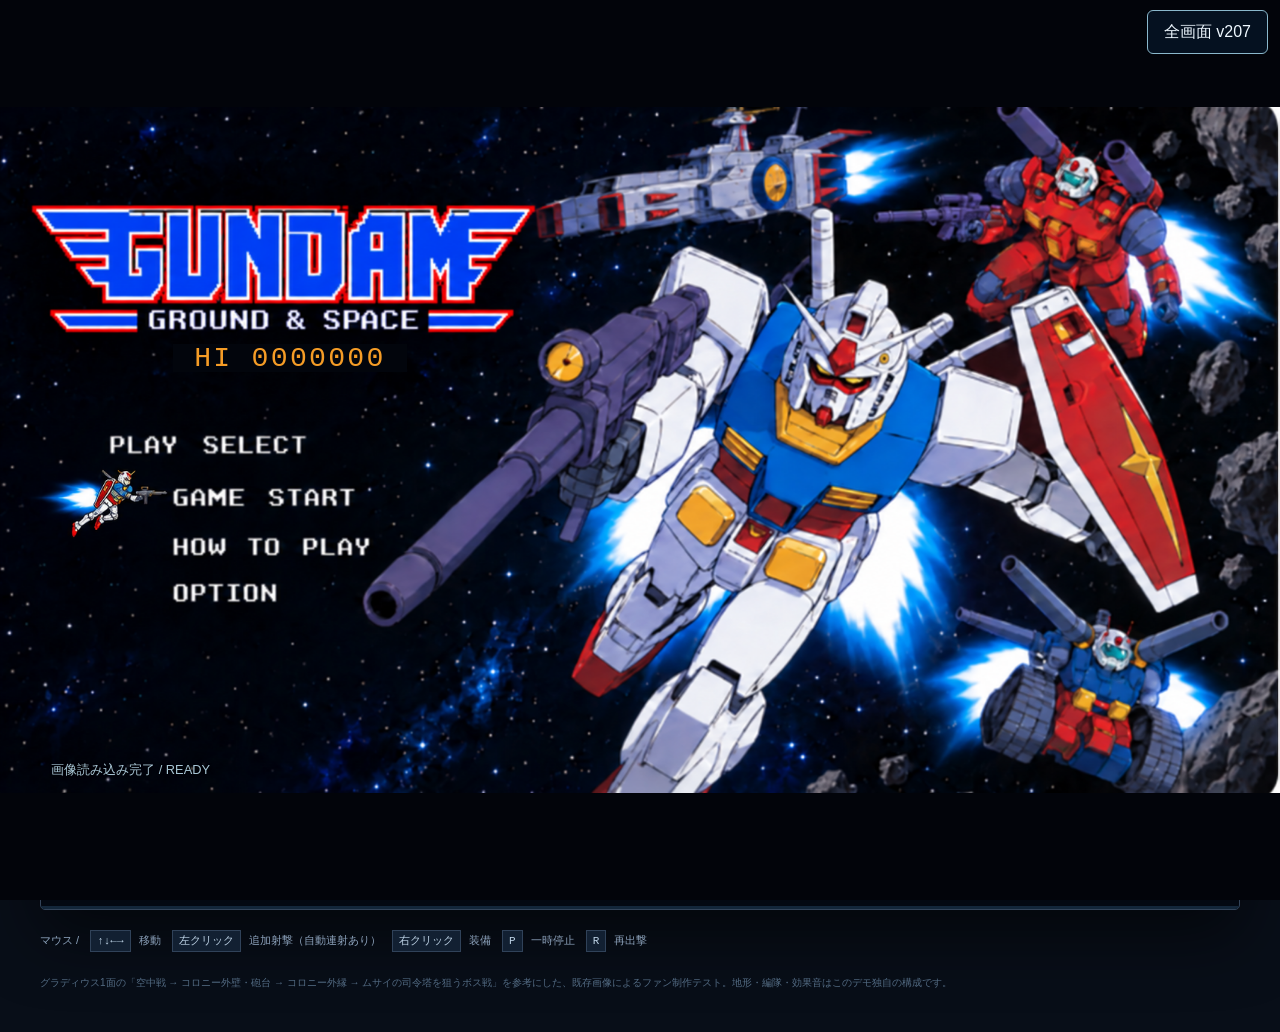
==== commit 37e248cd: "Publish v207 with stage three finale and run-only Vulcan upgrade" ====
--- a/index.html
+++ b/index.html
@@ -1,16 +1,16 @@
 <!doctype html>
 <html lang="ja">
 <head><meta charset="utf-8"><meta name="viewport" content="width=device-width,initial-scale=1,viewport-fit=cover"><title>GUNDAM / COLONY FRONT — テストゲーム</title>
-<link rel="stylesheet" href="style.css?v=179"><link rel="stylesheet" href="customization.css?v=179"><link rel="stylesheet" href="result-customization.css?v=179"><link rel="stylesheet" href="workshop-ui.css?v=179"><link rel="stylesheet" href="workshop-skin.css?v=179"><link rel="stylesheet" href="title-menu.css?v=179"><link rel="stylesheet" href="developer-menu.css?v=179"><link rel="manifest" href="manifest.webmanifest"><meta name="theme-color" content="#081726"></head>
+<link rel="stylesheet" href="style.css?v=207"><link rel="stylesheet" href="customization.css?v=207"><link rel="stylesheet" href="result-customization.css?v=207"><link rel="stylesheet" href="workshop-ui.css?v=207"><link rel="stylesheet" href="workshop-skin.css?v=207"><link rel="stylesheet" href="title-menu.css?v=207"><link rel="stylesheet" href="developer-menu.css?v=207"><link rel="manifest" href="manifest.webmanifest"><meta name="theme-color" content="#081726"></head>
 <body><main>
-<header><div class="brand"><span class="mark">◆</span><div><small>MS COMBAT SIMULATOR / TEST BUILD 01</small><h1>COLONY FRONT<span>ガンダム × ザク</span></h1></div></div><div class="status"><i></i> LOCAL TEST · v179 <button id="fullscreen">全画面 v179</button></div></header>
-<section class="game-frame"><div id="title-menu" role="region" aria-label="ゲーム開始メニュー"><button id="title-fullscreen" type="button">全画面 <span class="title-version">v179</span></button><div class="title-stage"><div class="title-illustration"><img src="assets/title-menu/title-menu-approved-flight.png" alt="ガンダム、ガンキャノン、ガンタンクとホワイトベースの宇宙戦"><div class="title-hi" id="title-high-score">HI 0000000</div></div><nav class="title-controls" aria-label="タイトルメニュー"><button id="title-start" disabled>GAME START</button><button id="title-help">HOW TO PLAY</button><button id="title-options">OPTION</button></nav><div class="title-status" id="title-status" role="status">読込中…</div><section class="title-dialog" id="title-dialog" role="dialog" aria-modal="true" aria-label="メニュー詳細" hidden></section></div></div><div class="topline"><span><span id="stage-number">第1話</span> <b id="zone">AIR BATTLE</b></span><span>SCORE <b id="score">000000</b></span><span>BEST <b id="best">000000</b></span><span>残機 <b id="lives">03</b></span></div>
+<header><div class="brand"><span class="mark">◆</span><div><small>MS COMBAT SIMULATOR / TEST BUILD 01</small><h1>COLONY FRONT<span>ガンダム × ザク</span></h1></div></div><div class="status"><i></i> LOCAL TEST · v207 <button id="fullscreen">全画面 v207</button></div></header>
+<section class="game-frame"><div id="title-menu" role="region" aria-label="ゲーム開始メニュー"><button id="title-fullscreen" type="button">全画面 <span class="title-version">v207</span></button><div class="title-stage"><div class="title-illustration"><img src="assets/title-menu/title-menu-approved-flight.png" alt="ガンダム、ガンキャノン、ガンタンクとホワイトベースの宇宙戦"><div class="title-hi" id="title-high-score">HI 0000000</div></div><nav class="title-controls" aria-label="タイトルメニュー"><button id="title-start" disabled>GAME START</button><button id="title-help">HOW TO PLAY</button><button id="title-options">OPTION</button></nav><div class="title-status" id="title-status" role="status">読込中…</div><section class="title-dialog" id="title-dialog" role="dialog" aria-modal="true" aria-label="メニュー詳細" hidden></section></div></div><div class="topline"><span><span id="stage-number">第1話</span> <b id="zone">AIR BATTLE</b></span><span>SCORE <b id="score">000000</b></span><span>BEST <b id="best">000000</b></span><span>残機 <b id="lives">03</b></span></div>
 <div class="screen"><div id="player-hud"><span>HP <span class="hp-track"><i id="hp-fill"></i></span> <b id="hp-text">100 / 100</b></span><span id="material-count">素材 0</span></div><canvas id="game" width="1200" height="675" aria-label="横スクロールシューティングゲーム"></canvas><div class="mobile-actions"><div><button data-key="KeyX" aria-label="A 装備">A</button><span>装備</span></div><div class="burner-control"><button data-key="KeyB" aria-label="B バーニア">B</button><span>バーニア</span></div></div><div id="overlay"><small id="eyebrow">第1話 / ガンダム大地に立つ!!</small><h2 id="title">出撃準備、完了。</h2><p id="message">ガンダムでザク編隊を突破せよ。<br>地上の基地と峡谷を突破せよ。第1ステージをクリアして宇宙戦へ。</p><button id="start">出撃する <span>ENTER ↵</span></button><p class="hint">移動：マウス / 矢印　射撃：左クリック　装備：右クリック / X</p><p><a href="install.html" style="color:#a6e8ec;font-size:12px">スマホに保存・更新</a></p><span id="loading">画像を読み込み中…</span></div></div>
 
-<div class="powerbar"><span class="label">POWER UP <small>カプセルで選択 → 右クリック / X</small></span><div id="power"></div><span id="equipment">BEAM RIFLE</span></div><div class="progress"><i id="progress"></i></div><div id="custom-panel" role="dialog" aria-label="機体カスタマイズ" style="display:none"></div><iframe id="arcade-results" title="第2ステージ戦闘結果" style="display:none;position:fixed;inset:0;width:100%;height:100%;border:0;z-index:1000"></iframe><div id="intermission" style="display:none;position:fixed;inset:0;background:#000;z-index:1100;align-items:center;justify-content:center"><video id="eyecatch-video" src="game-assets/video/gundam-eyecatch.mp4?v=179" preload="none" playsinline style="width:100%;height:100%;object-fit:contain"></video><button id="eyecatch-resume" style="display:none;position:absolute;bottom:12%;left:50%;transform:translateX(-50%)">タップして再生</button></div></section>
+<div class="powerbar"><span class="label">POWER UP <small>カプセルで選択 → 右クリック / X</small></span><div id="power"></div><span id="equipment">BEAM RIFLE</span></div><div class="progress"><i id="progress"></i></div><div id="custom-panel" role="dialog" aria-label="機体カスタマイズ" style="display:none"></div><iframe id="arcade-results" title="第2ステージ戦闘結果" style="display:none;position:fixed;inset:0;width:100%;height:100%;border:0;z-index:1000"></iframe><div id="intermission" style="display:none;position:fixed;inset:0;background:#000;z-index:1100;align-items:center;justify-content:center"><video id="eyecatch-video" src="game-assets/video/gundam-eyecatch.mp4?v=207" preload="none" playsinline style="width:100%;height:100%;object-fit:contain"></video><button id="eyecatch-resume" style="display:none;position:absolute;bottom:12%;left:50%;transform:translateX(-50%)">タップして再生</button></div></section>
 <footer><div>マウス / <kbd>↑↓←→</kbd> 移動 <kbd>左クリック</kbd> 追加射撃（自動連射あり） <kbd>右クリック</kbd> 装備 <kbd>P</kbd> 一時停止 <kbd>R</kbd> 再出撃</div><label class="developer-only"><input type="checkbox" id="training"> 無敵テスト</label><button class="developer-only" id="boss-test">ボス戦テスト</button><button class="developer-only" id="spark-test">破壊演出テスト</button><button class="developer-only" id="zaku-sound-test">ザク撃破音</button></footer>
 <p class="note">グラディウス1面の「空中戦 → コロニー外壁・砲台 → コロニー外縁 → ムサイの司令塔を狙うボス戦」を参考にした、既存画像によるファン制作テスト。地形・編隊・効果音はこのデモ独自の構成です。</p>
-<audio id="bgm" src="game-assets/audio/gundam-kidou-m7.mp4?v=179" preload="none" loop playsinline></audio></main><script>window.addEventListener('error',function(e){if(!e.message)return;var label=document.getElementById('loading');if(label)label.textContent='起動エラー：'+e.message;});</script><script src="touch-scroll-guard.js?v=179"></script><script src="sprite-metadata.js?v=179"></script><script src="game-audio.js?v=179"></script><script src="ground-stage.js?v=179"></script><script src="ground-boss-intro.js?v=179"></script><script src="customization.js?v=179"></script><script src="weapon-art.js?v=179"></script><script src="result-customization.js?v=179"></script><script src="workshop-ui.js?v=179"></script><script src="title-menu.js?v=179"></script><script src="stage-three.js?v=179"></script><script src="developer-menu.js?v=179"></script><script src="stage-four.js?v=179"></script><script src="game.js?v=179"></script><script src="pwa-register.js"></script></body></html>
+<audio id="bgm" src="game-assets/audio/gundam-kidou-m7.mp4?v=207" preload="none" loop playsinline></audio></main><script>window.addEventListener('error',function(e){if(!e.message)return;var label=document.getElementById('loading');if(label)label.textContent='起動エラー：'+e.message;});</script><script src="touch-scroll-guard.js?v=207"></script><script src="sprite-metadata.js?v=207"></script><script src="game-audio.js?v=207"></script><script src="ground-stage.js?v=207"></script><script src="ground-boss-intro.js?v=207"></script><script src="customization.js?v=207"></script><script src="weapon-art.js?v=207"></script><script src="result-customization.js?v=207"></script><script src="workshop-ui.js?v=207"></script><script src="title-menu.js?v=207"></script><script src="stage-three.js?v=207"></script><script src="developer-menu.js?v=207"></script><script src="stage-four.js?v=207"></script><script src="game.js?v=207"></script><script src="pwa-register.js"></script></body></html>
 
 
 
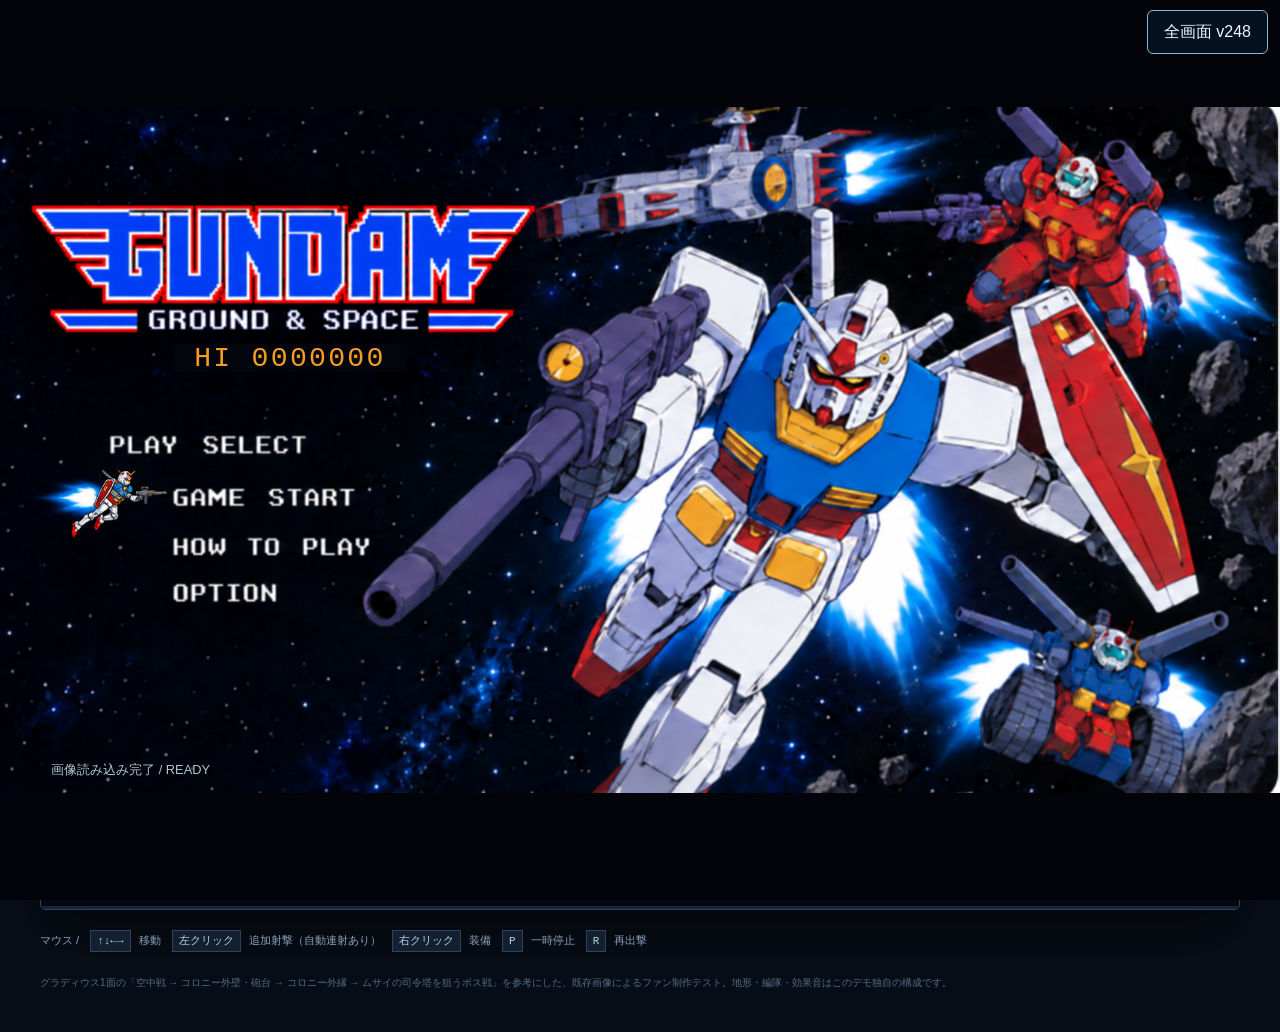
==== commit 166e3610: "Publish v248 with Luna II exploration and Magellan finale" ====
--- a/index.html
+++ b/index.html
@@ -1,16 +1,16 @@
 <!doctype html>
 <html lang="ja">
 <head><meta charset="utf-8"><meta name="viewport" content="width=device-width,initial-scale=1,viewport-fit=cover"><title>GUNDAM / COLONY FRONT — テストゲーム</title>
-<link rel="stylesheet" href="style.css?v=207"><link rel="stylesheet" href="customization.css?v=207"><link rel="stylesheet" href="result-customization.css?v=207"><link rel="stylesheet" href="workshop-ui.css?v=207"><link rel="stylesheet" href="workshop-skin.css?v=207"><link rel="stylesheet" href="title-menu.css?v=207"><link rel="stylesheet" href="developer-menu.css?v=207"><link rel="manifest" href="manifest.webmanifest"><meta name="theme-color" content="#081726"></head>
+<link rel="stylesheet" href="style.css?v=248"><link rel="stylesheet" href="customization.css?v=248"><link rel="stylesheet" href="result-customization.css?v=248"><link rel="stylesheet" href="workshop-ui.css?v=248"><link rel="stylesheet" href="workshop-skin.css?v=248"><link rel="stylesheet" href="title-menu.css?v=248"><link rel="stylesheet" href="developer-menu.css?v=248"><link rel="manifest" href="manifest.webmanifest"><meta name="theme-color" content="#081726"></head>
 <body><main>
-<header><div class="brand"><span class="mark">◆</span><div><small>MS COMBAT SIMULATOR / TEST BUILD 01</small><h1>COLONY FRONT<span>ガンダム × ザク</span></h1></div></div><div class="status"><i></i> LOCAL TEST · v207 <button id="fullscreen">全画面 v207</button></div></header>
-<section class="game-frame"><div id="title-menu" role="region" aria-label="ゲーム開始メニュー"><button id="title-fullscreen" type="button">全画面 <span class="title-version">v207</span></button><div class="title-stage"><div class="title-illustration"><img src="assets/title-menu/title-menu-approved-flight.png" alt="ガンダム、ガンキャノン、ガンタンクとホワイトベースの宇宙戦"><div class="title-hi" id="title-high-score">HI 0000000</div></div><nav class="title-controls" aria-label="タイトルメニュー"><button id="title-start" disabled>GAME START</button><button id="title-help">HOW TO PLAY</button><button id="title-options">OPTION</button></nav><div class="title-status" id="title-status" role="status">読込中…</div><section class="title-dialog" id="title-dialog" role="dialog" aria-modal="true" aria-label="メニュー詳細" hidden></section></div></div><div class="topline"><span><span id="stage-number">第1話</span> <b id="zone">AIR BATTLE</b></span><span>SCORE <b id="score">000000</b></span><span>BEST <b id="best">000000</b></span><span>残機 <b id="lives">03</b></span></div>
-<div class="screen"><div id="player-hud"><span>HP <span class="hp-track"><i id="hp-fill"></i></span> <b id="hp-text">100 / 100</b></span><span id="material-count">素材 0</span></div><canvas id="game" width="1200" height="675" aria-label="横スクロールシューティングゲーム"></canvas><div class="mobile-actions"><div><button data-key="KeyX" aria-label="A 装備">A</button><span>装備</span></div><div class="burner-control"><button data-key="KeyB" aria-label="B バーニア">B</button><span>バーニア</span></div></div><div id="overlay"><small id="eyebrow">第1話 / ガンダム大地に立つ!!</small><h2 id="title">出撃準備、完了。</h2><p id="message">ガンダムでザク編隊を突破せよ。<br>地上の基地と峡谷を突破せよ。第1ステージをクリアして宇宙戦へ。</p><button id="start">出撃する <span>ENTER ↵</span></button><p class="hint">移動：マウス / 矢印　射撃：左クリック　装備：右クリック / X</p><p><a href="install.html" style="color:#a6e8ec;font-size:12px">スマホに保存・更新</a></p><span id="loading">画像を読み込み中…</span></div></div>
+<header><div class="brand"><span class="mark">◆</span><div><small>MS COMBAT SIMULATOR / TEST BUILD 01</small><h1>COLONY FRONT<span>ガンダム × ザク</span></h1></div></div><div class="status"><i></i> LOCAL TEST · v248 <button id="fullscreen">全画面 v248</button></div></header>
+<section class="game-frame"><div id="title-menu" role="region" aria-label="ゲーム開始メニュー"><button id="title-fullscreen" type="button">全画面 <span class="title-version">v248</span></button><div class="title-stage"><div class="title-illustration"><img src="assets/title-menu/title-menu-approved-flight.png" alt="ガンダム、ガンキャノン、ガンタンクとホワイトベースの宇宙戦"><div class="title-hi" id="title-high-score">HI 0000000</div></div><nav class="title-controls" aria-label="タイトルメニュー"><button id="title-start" disabled>GAME START</button><button id="title-help">HOW TO PLAY</button><button id="title-options">OPTION</button></nav><div class="title-status" id="title-status" role="status">読込中…</div><section class="title-dialog" id="title-dialog" role="dialog" aria-modal="true" aria-label="メニュー詳細" hidden></section></div></div><div class="topline"><span><span id="stage-number">第1話</span> <b id="zone">AIR BATTLE</b></span><span>SCORE <b id="score">000000</b></span><span>BEST <b id="best">000000</b></span><span>残機 <b id="lives">03</b></span></div>
+<div class="screen"><div id="player-hud"><span>HP <span class="hp-track"><i id="hp-fill"></i></span> <b id="hp-text">100 / 100</b></span><span id="material-count">素材 0</span></div><canvas id="game" width="1200" height="675" aria-label="横スクロールシューティングゲーム"></canvas><div class="mobile-actions"><div><button data-key="KeyX" aria-label="A 装備">A</button><span>装備</span></div><div class="burner-control"><button data-key="KeyB" aria-label="B バーニア">B</button><span>バーニア</span></div></div><button id="luna2-reroll" type="button" hidden>再出撃</button><button id="luna2-extract" type="button" hidden>素材を持ち帰る</button><div id="cover-control" hidden><button id="cover-button" type="button">隠れる</button></div><div id="overlay"><small id="eyebrow">第1話 / ガンダム大地に立つ!!</small><h2 id="title">出撃準備、完了。</h2><p id="message">ガンダムでザク編隊を突破せよ。<br>地上の基地と峡谷を突破せよ。第1ステージをクリアして宇宙戦へ。</p><button id="start">出撃する <span>ENTER ↵</span></button><p class="hint">移動：マウス / 矢印　射撃：左クリック　装備：右クリック / X</p><p><a href="install.html" style="color:#a6e8ec;font-size:12px">スマホに保存・更新</a></p><span id="loading">画像を読み込み中…</span></div></div>
 
-<div class="powerbar"><span class="label">POWER UP <small>カプセルで選択 → 右クリック / X</small></span><div id="power"></div><span id="equipment">BEAM RIFLE</span></div><div class="progress"><i id="progress"></i></div><div id="custom-panel" role="dialog" aria-label="機体カスタマイズ" style="display:none"></div><iframe id="arcade-results" title="第2ステージ戦闘結果" style="display:none;position:fixed;inset:0;width:100%;height:100%;border:0;z-index:1000"></iframe><div id="intermission" style="display:none;position:fixed;inset:0;background:#000;z-index:1100;align-items:center;justify-content:center"><video id="eyecatch-video" src="game-assets/video/gundam-eyecatch.mp4?v=207" preload="none" playsinline style="width:100%;height:100%;object-fit:contain"></video><button id="eyecatch-resume" style="display:none;position:absolute;bottom:12%;left:50%;transform:translateX(-50%)">タップして再生</button></div></section>
+<div class="powerbar"><span class="label">POWER UP <small>カプセルで選択 → 右クリック / X</small></span><div id="power"></div><span id="equipment">BEAM RIFLE</span></div><div class="progress"><i id="progress"></i></div><div id="custom-panel" role="dialog" aria-label="機体カスタマイズ" style="display:none"></div><iframe id="arcade-results" title="第2ステージ戦闘結果" style="display:none;position:fixed;inset:0;width:100%;height:100%;border:0;z-index:1000"></iframe><div id="intermission" style="display:none;position:fixed;inset:0;background:#000;z-index:1100;align-items:center;justify-content:center"><video id="eyecatch-video" src="game-assets/video/gundam-eyecatch.mp4?v=248" preload="none" playsinline style="width:100%;height:100%;object-fit:contain"></video><button id="eyecatch-resume" style="display:none;position:absolute;bottom:12%;left:50%;transform:translateX(-50%)">タップして再生</button></div></section>
 <footer><div>マウス / <kbd>↑↓←→</kbd> 移動 <kbd>左クリック</kbd> 追加射撃（自動連射あり） <kbd>右クリック</kbd> 装備 <kbd>P</kbd> 一時停止 <kbd>R</kbd> 再出撃</div><label class="developer-only"><input type="checkbox" id="training"> 無敵テスト</label><button class="developer-only" id="boss-test">ボス戦テスト</button><button class="developer-only" id="spark-test">破壊演出テスト</button><button class="developer-only" id="zaku-sound-test">ザク撃破音</button></footer>
 <p class="note">グラディウス1面の「空中戦 → コロニー外壁・砲台 → コロニー外縁 → ムサイの司令塔を狙うボス戦」を参考にした、既存画像によるファン制作テスト。地形・編隊・効果音はこのデモ独自の構成です。</p>
-<audio id="bgm" src="game-assets/audio/gundam-kidou-m7.mp4?v=207" preload="none" loop playsinline></audio></main><script>window.addEventListener('error',function(e){if(!e.message)return;var label=document.getElementById('loading');if(label)label.textContent='起動エラー：'+e.message;});</script><script src="touch-scroll-guard.js?v=207"></script><script src="sprite-metadata.js?v=207"></script><script src="game-audio.js?v=207"></script><script src="ground-stage.js?v=207"></script><script src="ground-boss-intro.js?v=207"></script><script src="customization.js?v=207"></script><script src="weapon-art.js?v=207"></script><script src="result-customization.js?v=207"></script><script src="workshop-ui.js?v=207"></script><script src="title-menu.js?v=207"></script><script src="stage-three.js?v=207"></script><script src="developer-menu.js?v=207"></script><script src="stage-four.js?v=207"></script><script src="game.js?v=207"></script><script src="pwa-register.js"></script></body></html>
+<audio id="bgm" src="game-assets/audio/gundam-kidou-m7.mp4?v=248" preload="none" loop playsinline></audio></main><script>window.addEventListener('error',function(e){if(!e.message)return;var label=document.getElementById('loading');if(label)label.textContent='起動エラー：'+e.message;});</script><script src="touch-scroll-guard.js?v=248"></script><script src="sprite-metadata.js?v=248"></script><script src="game-audio.js?v=248"></script><script src="ground-stage.js?v=248"></script><script src="ground-boss-intro.js?v=248"></script><script src="customization.js?v=248"></script><script src="weapon-art.js?v=248"></script><script src="result-customization.js?v=248"></script><script src="workshop-ui.js?v=248"></script><script src="title-menu.js?v=248"></script><script src="stage-three.js?v=248"></script><script src="developer-menu.js?v=248"></script><script src="stage-four.js?v=248"></script><script src="luna2-maze.js?v=248"></script><script src="game.js?v=248"></script><script src="pwa-register.js"></script></body></html>
 
 
 
--- a/style.css
+++ b/style.css
@@ -40,3 +40,21 @@
 }
 
 .mobile-actions>div:first-child{margin-top:0}.burner-control{display:none!important}.stage4-active .burner-control{display:flex!important}
+
+#cover-control{position:absolute;right:16px;bottom:18px;z-index:3}
+#cover-control[hidden]{display:none}
+@media(max-width:900px), (pointer:coarse){#cover-control{right:max(12px,env(safe-area-inset-right));bottom:calc(86px + env(safe-area-inset-bottom))}}
+#cover-button{min-width:76px;min-height:44px;touch-action:manipulation;font:bold 14px sans-serif;background:#2d3019;border:1px solid #e2d071;border-radius:10px;color:#fff0a0}
+#cover-button:disabled{opacity:.52}
+#luna2-reroll,#luna2-extract{
+ position:absolute;right:16px;bottom:18px;z-index:3;min-height:44px;
+ padding:0 13px;color:#ddfbff;background:#122c3c;border:1px solid #80bacb;
+ border-radius:9px;touch-action:manipulation;font-weight:700
+}
+#luna2-extract{bottom:70px;color:#143023;background:#a6edc8;border-color:#d3ffe7}
+#luna2-reroll,#luna2-extract{right:auto;left:16px}
+#luna2-reroll[hidden],#luna2-extract[hidden]{display:none}
+@media(max-width:900px), (pointer:coarse){
+ #luna2-reroll{left:max(12px,env(safe-area-inset-left));bottom:calc(86px + env(safe-area-inset-bottom))}
+ #luna2-extract{left:max(12px,env(safe-area-inset-left));bottom:calc(138px + env(safe-area-inset-bottom))}
+}
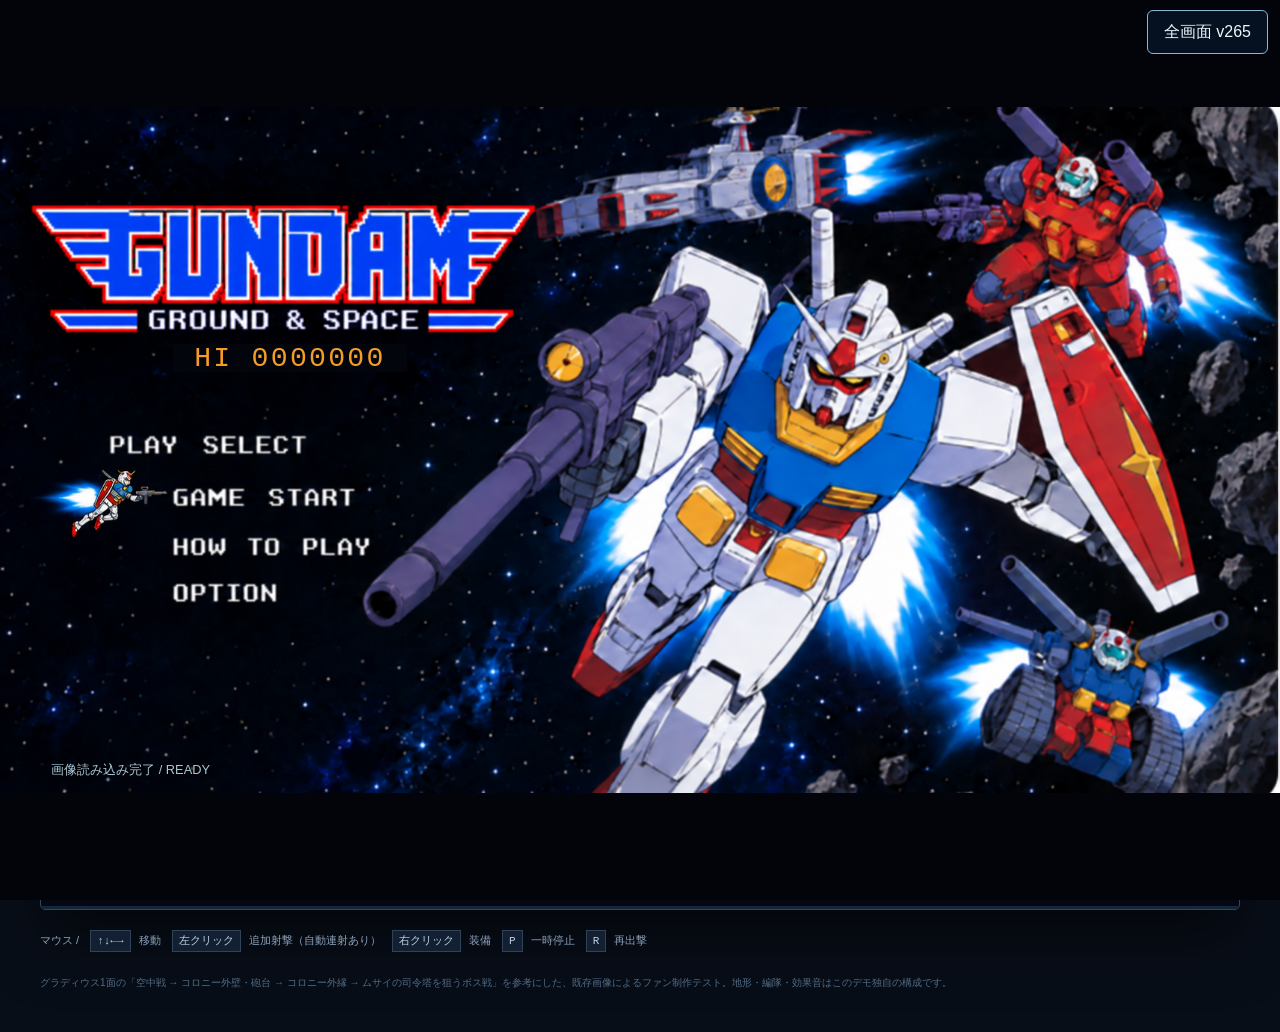
==== commit 5fbfd1b1: "Add stage five atmospheric reentry and dialogue sequence v265" ====
--- a/index.html
+++ b/index.html
@@ -1,16 +1,16 @@
 <!doctype html>
 <html lang="ja">
 <head><meta charset="utf-8"><meta name="viewport" content="width=device-width,initial-scale=1,viewport-fit=cover"><title>GUNDAM / COLONY FRONT — テストゲーム</title>
-<link rel="stylesheet" href="style.css?v=248"><link rel="stylesheet" href="customization.css?v=248"><link rel="stylesheet" href="result-customization.css?v=248"><link rel="stylesheet" href="workshop-ui.css?v=248"><link rel="stylesheet" href="workshop-skin.css?v=248"><link rel="stylesheet" href="title-menu.css?v=248"><link rel="stylesheet" href="developer-menu.css?v=248"><link rel="manifest" href="manifest.webmanifest"><meta name="theme-color" content="#081726"></head>
+<link rel="stylesheet" href="style.css?v=265"><link rel="stylesheet" href="customization.css?v=265"><link rel="stylesheet" href="result-customization.css?v=265"><link rel="stylesheet" href="workshop-ui.css?v=265"><link rel="stylesheet" href="workshop-skin.css?v=265"><link rel="stylesheet" href="title-menu.css?v=265"><link rel="stylesheet" href="developer-menu.css?v=265"><link rel="manifest" href="manifest.webmanifest"><meta name="theme-color" content="#081726"></head>
 <body><main>
-<header><div class="brand"><span class="mark">◆</span><div><small>MS COMBAT SIMULATOR / TEST BUILD 01</small><h1>COLONY FRONT<span>ガンダム × ザク</span></h1></div></div><div class="status"><i></i> LOCAL TEST · v248 <button id="fullscreen">全画面 v248</button></div></header>
-<section class="game-frame"><div id="title-menu" role="region" aria-label="ゲーム開始メニュー"><button id="title-fullscreen" type="button">全画面 <span class="title-version">v248</span></button><div class="title-stage"><div class="title-illustration"><img src="assets/title-menu/title-menu-approved-flight.png" alt="ガンダム、ガンキャノン、ガンタンクとホワイトベースの宇宙戦"><div class="title-hi" id="title-high-score">HI 0000000</div></div><nav class="title-controls" aria-label="タイトルメニュー"><button id="title-start" disabled>GAME START</button><button id="title-help">HOW TO PLAY</button><button id="title-options">OPTION</button></nav><div class="title-status" id="title-status" role="status">読込中…</div><section class="title-dialog" id="title-dialog" role="dialog" aria-modal="true" aria-label="メニュー詳細" hidden></section></div></div><div class="topline"><span><span id="stage-number">第1話</span> <b id="zone">AIR BATTLE</b></span><span>SCORE <b id="score">000000</b></span><span>BEST <b id="best">000000</b></span><span>残機 <b id="lives">03</b></span></div>
-<div class="screen"><div id="player-hud"><span>HP <span class="hp-track"><i id="hp-fill"></i></span> <b id="hp-text">100 / 100</b></span><span id="material-count">素材 0</span></div><canvas id="game" width="1200" height="675" aria-label="横スクロールシューティングゲーム"></canvas><div class="mobile-actions"><div><button data-key="KeyX" aria-label="A 装備">A</button><span>装備</span></div><div class="burner-control"><button data-key="KeyB" aria-label="B バーニア">B</button><span>バーニア</span></div></div><button id="luna2-reroll" type="button" hidden>再出撃</button><button id="luna2-extract" type="button" hidden>素材を持ち帰る</button><div id="cover-control" hidden><button id="cover-button" type="button">隠れる</button></div><div id="overlay"><small id="eyebrow">第1話 / ガンダム大地に立つ!!</small><h2 id="title">出撃準備、完了。</h2><p id="message">ガンダムでザク編隊を突破せよ。<br>地上の基地と峡谷を突破せよ。第1ステージをクリアして宇宙戦へ。</p><button id="start">出撃する <span>ENTER ↵</span></button><p class="hint">移動：マウス / 矢印　射撃：左クリック　装備：右クリック / X</p><p><a href="install.html" style="color:#a6e8ec;font-size:12px">スマホに保存・更新</a></p><span id="loading">画像を読み込み中…</span></div></div>
+<header><div class="brand"><span class="mark">◆</span><div><small>MS COMBAT SIMULATOR / TEST BUILD 01</small><h1>COLONY FRONT<span>ガンダム × ザク</span></h1></div></div><div class="status"><i></i> LOCAL TEST · v265 <button id="fullscreen">全画面 v265</button></div></header>
+<section class="game-frame"><div id="title-menu" role="region" aria-label="ゲーム開始メニュー"><button id="title-fullscreen" type="button">全画面 <span class="title-version">v265</span></button><div class="title-stage"><div class="title-illustration"><img src="assets/title-menu/title-menu-approved-flight.png" alt="ガンダム、ガンキャノン、ガンタンクとホワイトベースの宇宙戦"><div class="title-hi" id="title-high-score">HI 0000000</div></div><nav class="title-controls" aria-label="タイトルメニュー"><button id="title-start" disabled>GAME START</button><button id="title-help">HOW TO PLAY</button><button id="title-options">OPTION</button></nav><div class="title-status" id="title-status" role="status">読込中…</div><section class="title-dialog" id="title-dialog" role="dialog" aria-modal="true" aria-label="メニュー詳細" hidden></section></div></div><div class="topline"><span><span id="stage-number">第1話</span> <b id="zone">AIR BATTLE</b></span><span>SCORE <b id="score">000000</b></span><span>BEST <b id="best">000000</b></span><span>残機 <b id="lives">03</b></span></div>
+<div class="screen"><div id="player-hud"><span>HP <span class="hp-track"><i id="hp-fill"></i></span> <b id="hp-text">100 / 100</b></span><span id="material-count">素材 0</span></div><canvas id="game" width="1200" height="675" aria-label="横スクロールシューティングゲーム"></canvas><div class="mobile-actions"><div><button data-key="KeyX" aria-label="A 装備">A</button><span>装備</span></div><div class="burner-control"><button data-key="KeyB" aria-label="B バーニア">B</button><span>バーニア</span></div></div><button id="luna2-reroll" type="button" hidden>再出撃</button><button id="luna2-extract" type="button" hidden>素材を持ち帰る</button><div id="cover-control" hidden><button id="cover-button" type="button">隠れる</button></div><div id="overlay"><small id="eyebrow">第1話 / ガンダム大地に立つ!!</small><h2 id="title">出撃準備、完了。</h2><p id="message">ガンダムでザク編隊を突破せよ。<br>地上の基地と峡谷を突破せよ。第1ステージをクリアして宇宙戦へ。</p><button id="start">出撃する <span>ENTER ↵</span></button><p class="hint">移動：マウス / 矢印　射撃：左クリック　装備：右クリック / X</p><span id="loading">画像を読み込み中…</span></div></div>
 
-<div class="powerbar"><span class="label">POWER UP <small>カプセルで選択 → 右クリック / X</small></span><div id="power"></div><span id="equipment">BEAM RIFLE</span></div><div class="progress"><i id="progress"></i></div><div id="custom-panel" role="dialog" aria-label="機体カスタマイズ" style="display:none"></div><iframe id="arcade-results" title="第2ステージ戦闘結果" style="display:none;position:fixed;inset:0;width:100%;height:100%;border:0;z-index:1000"></iframe><div id="intermission" style="display:none;position:fixed;inset:0;background:#000;z-index:1100;align-items:center;justify-content:center"><video id="eyecatch-video" src="game-assets/video/gundam-eyecatch.mp4?v=248" preload="none" playsinline style="width:100%;height:100%;object-fit:contain"></video><button id="eyecatch-resume" style="display:none;position:absolute;bottom:12%;left:50%;transform:translateX(-50%)">タップして再生</button></div></section>
+<div class="powerbar"><span class="label">POWER UP <small>カプセルで選択 → 右クリック / X</small></span><div id="power"></div><span id="equipment">BEAM RIFLE</span></div><div class="progress"><i id="progress"></i></div><div id="custom-panel" role="dialog" aria-label="機体カスタマイズ" style="display:none"></div><iframe id="arcade-results" title="第2ステージ戦闘結果" style="display:none;position:fixed;inset:0;width:100%;height:100%;border:0;z-index:1000"></iframe><div id="intermission" style="display:none;position:fixed;inset:0;background:#000;z-index:1100;align-items:center;justify-content:center"><video id="eyecatch-video" src="game-assets/video/gundam-eyecatch.mp4?v=265" preload="none" playsinline style="width:100%;height:100%;object-fit:contain"></video><button id="eyecatch-resume" style="display:none;position:absolute;bottom:12%;left:50%;transform:translateX(-50%)">タップして再生</button></div></section>
 <footer><div>マウス / <kbd>↑↓←→</kbd> 移動 <kbd>左クリック</kbd> 追加射撃（自動連射あり） <kbd>右クリック</kbd> 装備 <kbd>P</kbd> 一時停止 <kbd>R</kbd> 再出撃</div><label class="developer-only"><input type="checkbox" id="training"> 無敵テスト</label><button class="developer-only" id="boss-test">ボス戦テスト</button><button class="developer-only" id="spark-test">破壊演出テスト</button><button class="developer-only" id="zaku-sound-test">ザク撃破音</button></footer>
 <p class="note">グラディウス1面の「空中戦 → コロニー外壁・砲台 → コロニー外縁 → ムサイの司令塔を狙うボス戦」を参考にした、既存画像によるファン制作テスト。地形・編隊・効果音はこのデモ独自の構成です。</p>
-<audio id="bgm" src="game-assets/audio/gundam-kidou-m7.mp4?v=248" preload="none" loop playsinline></audio></main><script>window.addEventListener('error',function(e){if(!e.message)return;var label=document.getElementById('loading');if(label)label.textContent='起動エラー：'+e.message;});</script><script src="touch-scroll-guard.js?v=248"></script><script src="sprite-metadata.js?v=248"></script><script src="game-audio.js?v=248"></script><script src="ground-stage.js?v=248"></script><script src="ground-boss-intro.js?v=248"></script><script src="customization.js?v=248"></script><script src="weapon-art.js?v=248"></script><script src="result-customization.js?v=248"></script><script src="workshop-ui.js?v=248"></script><script src="title-menu.js?v=248"></script><script src="stage-three.js?v=248"></script><script src="developer-menu.js?v=248"></script><script src="stage-four.js?v=248"></script><script src="luna2-maze.js?v=248"></script><script src="game.js?v=248"></script><script src="pwa-register.js"></script></body></html>
+<audio id="bgm" src="game-assets/audio/gundam-kidou-m7.mp4?v=265" preload="none" loop playsinline></audio></main><script>window.addEventListener('error',function(e){if(!e.message)return;var label=document.getElementById('loading');if(label)label.textContent='起動エラー：'+e.message;});</script><script src="touch-scroll-guard.js?v=265"></script><script src="sprite-metadata.js?v=265"></script><script src="game-audio.js?v=265"></script><script src="ground-stage.js?v=265"></script><script src="ground-boss-intro.js?v=265"></script><script src="customization.js?v=265"></script><script src="weapon-art.js?v=265"></script><script src="result-customization.js?v=265"></script><script src="workshop-ui.js?v=265"></script><script src="title-menu.js?v=265"></script><script src="stage-three.js?v=265"></script><script src="developer-menu.js?v=265"></script><script src="stage-five.js?v=265"></script><script src="stage-four.js?v=265"></script><script src="luna2-maze.js?v=265"></script><script src="game.js?v=265"></script><script src="pwa-register.js"></script></body></html>
 
 
 
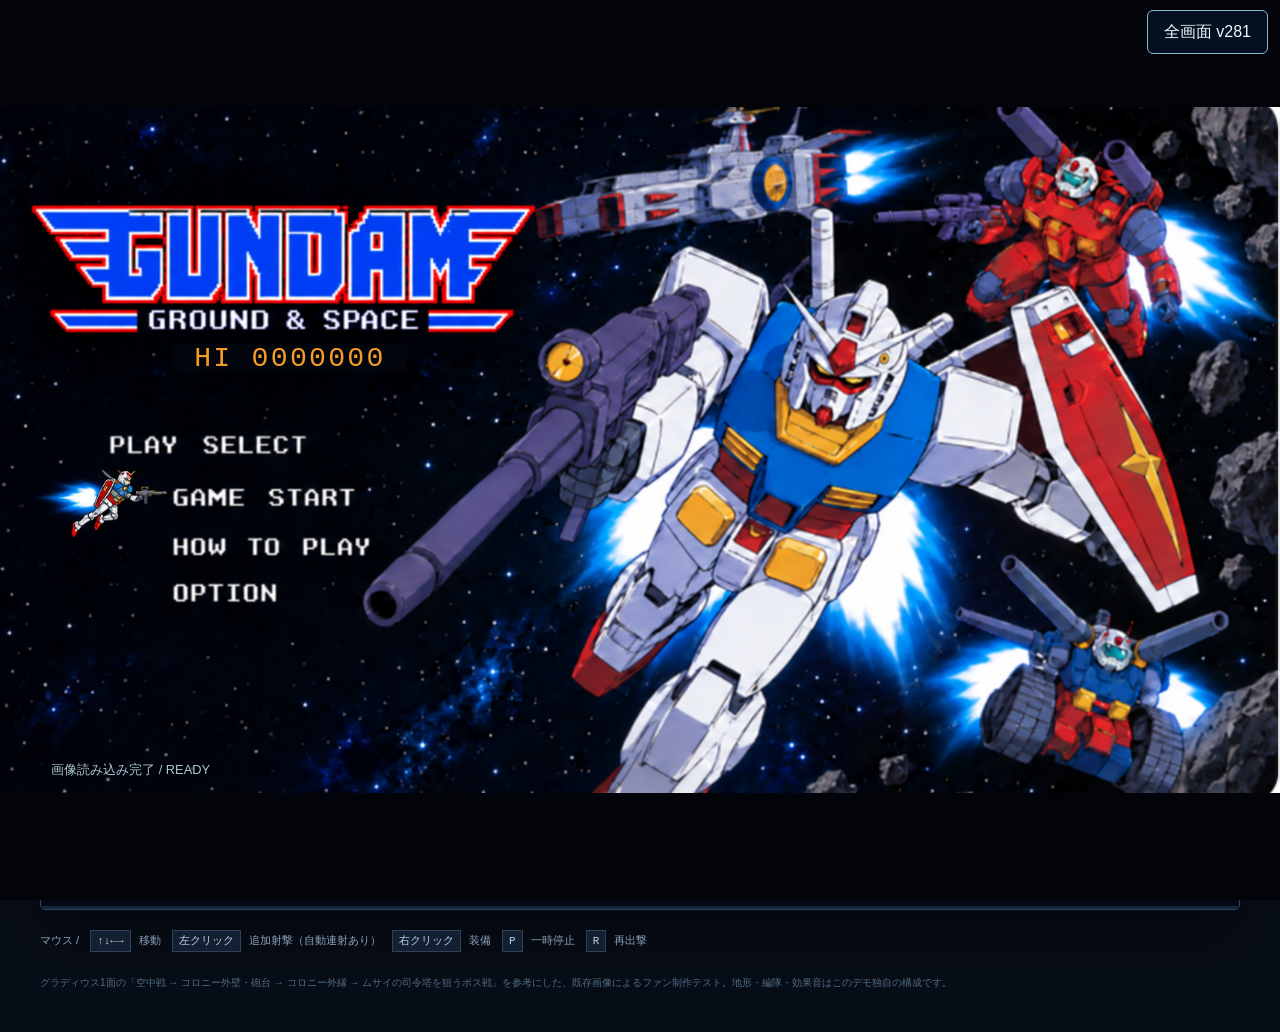
==== commit ef4257ab: "Publish v281 reentry dialogue, landing fuel and Earth descent" ====
--- a/index.html
+++ b/index.html
@@ -1,16 +1,16 @@
 <!doctype html>
 <html lang="ja">
 <head><meta charset="utf-8"><meta name="viewport" content="width=device-width,initial-scale=1,viewport-fit=cover"><title>GUNDAM / COLONY FRONT — テストゲーム</title>
-<link rel="stylesheet" href="style.css?v=265"><link rel="stylesheet" href="customization.css?v=265"><link rel="stylesheet" href="result-customization.css?v=265"><link rel="stylesheet" href="workshop-ui.css?v=265"><link rel="stylesheet" href="workshop-skin.css?v=265"><link rel="stylesheet" href="title-menu.css?v=265"><link rel="stylesheet" href="developer-menu.css?v=265"><link rel="manifest" href="manifest.webmanifest"><meta name="theme-color" content="#081726"></head>
+<link rel="stylesheet" href="style.css?v=281"><link rel="stylesheet" href="customization.css?v=281"><link rel="stylesheet" href="result-customization.css?v=281"><link rel="stylesheet" href="workshop-ui.css?v=281"><link rel="stylesheet" href="workshop-skin.css?v=281"><link rel="stylesheet" href="title-menu.css?v=281"><link rel="stylesheet" href="developer-menu.css?v=281"><link rel="manifest" href="manifest.webmanifest"><meta name="theme-color" content="#081726"></head>
 <body><main>
-<header><div class="brand"><span class="mark">◆</span><div><small>MS COMBAT SIMULATOR / TEST BUILD 01</small><h1>COLONY FRONT<span>ガンダム × ザク</span></h1></div></div><div class="status"><i></i> LOCAL TEST · v265 <button id="fullscreen">全画面 v265</button></div></header>
-<section class="game-frame"><div id="title-menu" role="region" aria-label="ゲーム開始メニュー"><button id="title-fullscreen" type="button">全画面 <span class="title-version">v265</span></button><div class="title-stage"><div class="title-illustration"><img src="assets/title-menu/title-menu-approved-flight.png" alt="ガンダム、ガンキャノン、ガンタンクとホワイトベースの宇宙戦"><div class="title-hi" id="title-high-score">HI 0000000</div></div><nav class="title-controls" aria-label="タイトルメニュー"><button id="title-start" disabled>GAME START</button><button id="title-help">HOW TO PLAY</button><button id="title-options">OPTION</button></nav><div class="title-status" id="title-status" role="status">読込中…</div><section class="title-dialog" id="title-dialog" role="dialog" aria-modal="true" aria-label="メニュー詳細" hidden></section></div></div><div class="topline"><span><span id="stage-number">第1話</span> <b id="zone">AIR BATTLE</b></span><span>SCORE <b id="score">000000</b></span><span>BEST <b id="best">000000</b></span><span>残機 <b id="lives">03</b></span></div>
+<header><div class="brand"><span class="mark">◆</span><div><small>MS COMBAT SIMULATOR / TEST BUILD 01</small><h1>COLONY FRONT<span>ガンダム × ザク</span></h1></div></div><div class="status"><i></i> LOCAL TEST · v281 <button id="fullscreen">全画面 v281</button></div></header>
+<section class="game-frame"><div id="title-menu" role="region" aria-label="ゲーム開始メニュー"><button id="title-fullscreen" type="button">全画面 <span class="title-version">v281</span></button><div class="title-stage"><div class="title-illustration"><img src="assets/title-menu/title-menu-approved-flight.png" alt="ガンダム、ガンキャノン、ガンタンクとホワイトベースの宇宙戦"><div class="title-hi" id="title-high-score">HI 0000000</div></div><nav class="title-controls" aria-label="タイトルメニュー"><button id="title-start" disabled>GAME START</button><button id="title-help">HOW TO PLAY</button><button id="title-options">OPTION</button></nav><div class="title-status" id="title-status" role="status">読込中…</div><section class="title-dialog" id="title-dialog" role="dialog" aria-modal="true" aria-label="メニュー詳細" hidden></section></div></div><div class="topline"><span><span id="stage-number">第1話</span> <b id="zone">AIR BATTLE</b></span><span>SCORE <b id="score">000000</b></span><span>BEST <b id="best">000000</b></span><span>残機 <b id="lives">03</b></span></div>
 <div class="screen"><div id="player-hud"><span>HP <span class="hp-track"><i id="hp-fill"></i></span> <b id="hp-text">100 / 100</b></span><span id="material-count">素材 0</span></div><canvas id="game" width="1200" height="675" aria-label="横スクロールシューティングゲーム"></canvas><div class="mobile-actions"><div><button data-key="KeyX" aria-label="A 装備">A</button><span>装備</span></div><div class="burner-control"><button data-key="KeyB" aria-label="B バーニア">B</button><span>バーニア</span></div></div><button id="luna2-reroll" type="button" hidden>再出撃</button><button id="luna2-extract" type="button" hidden>素材を持ち帰る</button><div id="cover-control" hidden><button id="cover-button" type="button">隠れる</button></div><div id="overlay"><small id="eyebrow">第1話 / ガンダム大地に立つ!!</small><h2 id="title">出撃準備、完了。</h2><p id="message">ガンダムでザク編隊を突破せよ。<br>地上の基地と峡谷を突破せよ。第1ステージをクリアして宇宙戦へ。</p><button id="start">出撃する <span>ENTER ↵</span></button><p class="hint">移動：マウス / 矢印　射撃：左クリック　装備：右クリック / X</p><span id="loading">画像を読み込み中…</span></div></div>
 
-<div class="powerbar"><span class="label">POWER UP <small>カプセルで選択 → 右クリック / X</small></span><div id="power"></div><span id="equipment">BEAM RIFLE</span></div><div class="progress"><i id="progress"></i></div><div id="custom-panel" role="dialog" aria-label="機体カスタマイズ" style="display:none"></div><iframe id="arcade-results" title="第2ステージ戦闘結果" style="display:none;position:fixed;inset:0;width:100%;height:100%;border:0;z-index:1000"></iframe><div id="intermission" style="display:none;position:fixed;inset:0;background:#000;z-index:1100;align-items:center;justify-content:center"><video id="eyecatch-video" src="game-assets/video/gundam-eyecatch.mp4?v=265" preload="none" playsinline style="width:100%;height:100%;object-fit:contain"></video><button id="eyecatch-resume" style="display:none;position:absolute;bottom:12%;left:50%;transform:translateX(-50%)">タップして再生</button></div></section>
+<div class="powerbar"><span class="label">POWER UP <small>カプセルで選択 → 右クリック / X</small></span><div id="power"></div><span id="equipment">BEAM RIFLE</span></div><div class="progress"><i id="progress"></i></div><div id="custom-panel" role="dialog" aria-label="機体カスタマイズ" style="display:none"></div><iframe id="arcade-results" title="第2ステージ戦闘結果" style="display:none;position:fixed;inset:0;width:100%;height:100%;border:0;z-index:1000"></iframe><div id="intermission" style="display:none;position:fixed;inset:0;background:#000;z-index:1100;align-items:center;justify-content:center"><video id="eyecatch-video" src="game-assets/video/gundam-eyecatch.mp4?v=281" preload="none" playsinline style="width:100%;height:100%;object-fit:contain"></video><button id="eyecatch-resume" style="display:none;position:absolute;bottom:12%;left:50%;transform:translateX(-50%)">タップして再生</button></div></section>
 <footer><div>マウス / <kbd>↑↓←→</kbd> 移動 <kbd>左クリック</kbd> 追加射撃（自動連射あり） <kbd>右クリック</kbd> 装備 <kbd>P</kbd> 一時停止 <kbd>R</kbd> 再出撃</div><label class="developer-only"><input type="checkbox" id="training"> 無敵テスト</label><button class="developer-only" id="boss-test">ボス戦テスト</button><button class="developer-only" id="spark-test">破壊演出テスト</button><button class="developer-only" id="zaku-sound-test">ザク撃破音</button></footer>
 <p class="note">グラディウス1面の「空中戦 → コロニー外壁・砲台 → コロニー外縁 → ムサイの司令塔を狙うボス戦」を参考にした、既存画像によるファン制作テスト。地形・編隊・効果音はこのデモ独自の構成です。</p>
-<audio id="bgm" src="game-assets/audio/gundam-kidou-m7.mp4?v=265" preload="none" loop playsinline></audio></main><script>window.addEventListener('error',function(e){if(!e.message)return;var label=document.getElementById('loading');if(label)label.textContent='起動エラー：'+e.message;});</script><script src="touch-scroll-guard.js?v=265"></script><script src="sprite-metadata.js?v=265"></script><script src="game-audio.js?v=265"></script><script src="ground-stage.js?v=265"></script><script src="ground-boss-intro.js?v=265"></script><script src="customization.js?v=265"></script><script src="weapon-art.js?v=265"></script><script src="result-customization.js?v=265"></script><script src="workshop-ui.js?v=265"></script><script src="title-menu.js?v=265"></script><script src="stage-three.js?v=265"></script><script src="developer-menu.js?v=265"></script><script src="stage-five.js?v=265"></script><script src="stage-four.js?v=265"></script><script src="luna2-maze.js?v=265"></script><script src="game.js?v=265"></script><script src="pwa-register.js"></script></body></html>
+<audio id="bgm" src="game-assets/audio/gundam-kidou-m7.mp4?v=281" preload="none" loop playsinline></audio></main><script>window.addEventListener('error',function(e){if(!e.message)return;var label=document.getElementById('loading');if(label)label.textContent='起動エラー：'+e.message;});</script><script src="touch-scroll-guard.js?v=281"></script><script src="sprite-metadata.js?v=281"></script><script src="game-audio.js?v=281"></script><script src="ground-stage.js?v=281"></script><script src="ground-boss-intro.js?v=281"></script><script src="customization.js?v=281"></script><script src="weapon-art.js?v=281"></script><script src="result-customization.js?v=281"></script><script src="workshop-ui.js?v=281"></script><script src="title-menu.js?v=281"></script><script src="stage-three.js?v=281"></script><script src="developer-menu.js?v=281"></script><script src="stage-five.js?v=281"></script><script src="stage-four.js?v=281"></script><script src="luna2-maze.js?v=281"></script><script src="game.js?v=281"></script><script src="pwa-register.js"></script></body></html>
 
 
 
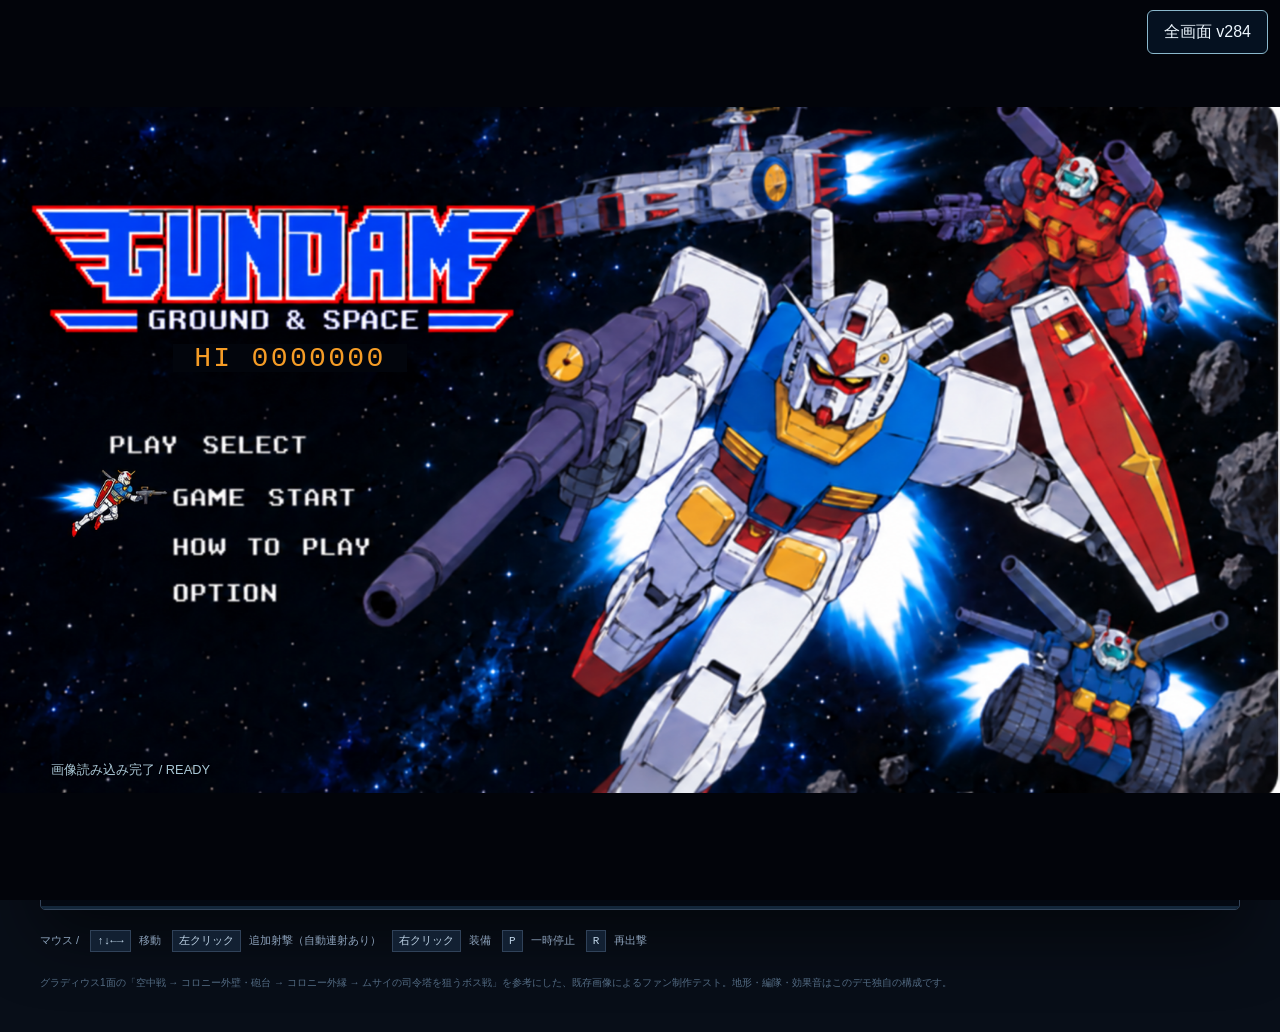
==== commit c532ab60: "Publish v284 gradual reentry cooling and blue sky transition" ====
--- a/index.html
+++ b/index.html
@@ -1,16 +1,16 @@
 <!doctype html>
 <html lang="ja">
 <head><meta charset="utf-8"><meta name="viewport" content="width=device-width,initial-scale=1,viewport-fit=cover"><title>GUNDAM / COLONY FRONT — テストゲーム</title>
-<link rel="stylesheet" href="style.css?v=281"><link rel="stylesheet" href="customization.css?v=281"><link rel="stylesheet" href="result-customization.css?v=281"><link rel="stylesheet" href="workshop-ui.css?v=281"><link rel="stylesheet" href="workshop-skin.css?v=281"><link rel="stylesheet" href="title-menu.css?v=281"><link rel="stylesheet" href="developer-menu.css?v=281"><link rel="manifest" href="manifest.webmanifest"><meta name="theme-color" content="#081726"></head>
+<link rel="stylesheet" href="style.css?v=284"><link rel="stylesheet" href="customization.css?v=284"><link rel="stylesheet" href="result-customization.css?v=284"><link rel="stylesheet" href="workshop-ui.css?v=284"><link rel="stylesheet" href="workshop-skin.css?v=284"><link rel="stylesheet" href="title-menu.css?v=284"><link rel="stylesheet" href="developer-menu.css?v=284"><link rel="manifest" href="manifest.webmanifest"><meta name="theme-color" content="#081726"></head>
 <body><main>
-<header><div class="brand"><span class="mark">◆</span><div><small>MS COMBAT SIMULATOR / TEST BUILD 01</small><h1>COLONY FRONT<span>ガンダム × ザク</span></h1></div></div><div class="status"><i></i> LOCAL TEST · v281 <button id="fullscreen">全画面 v281</button></div></header>
-<section class="game-frame"><div id="title-menu" role="region" aria-label="ゲーム開始メニュー"><button id="title-fullscreen" type="button">全画面 <span class="title-version">v281</span></button><div class="title-stage"><div class="title-illustration"><img src="assets/title-menu/title-menu-approved-flight.png" alt="ガンダム、ガンキャノン、ガンタンクとホワイトベースの宇宙戦"><div class="title-hi" id="title-high-score">HI 0000000</div></div><nav class="title-controls" aria-label="タイトルメニュー"><button id="title-start" disabled>GAME START</button><button id="title-help">HOW TO PLAY</button><button id="title-options">OPTION</button></nav><div class="title-status" id="title-status" role="status">読込中…</div><section class="title-dialog" id="title-dialog" role="dialog" aria-modal="true" aria-label="メニュー詳細" hidden></section></div></div><div class="topline"><span><span id="stage-number">第1話</span> <b id="zone">AIR BATTLE</b></span><span>SCORE <b id="score">000000</b></span><span>BEST <b id="best">000000</b></span><span>残機 <b id="lives">03</b></span></div>
+<header><div class="brand"><span class="mark">◆</span><div><small>MS COMBAT SIMULATOR / TEST BUILD 01</small><h1>COLONY FRONT<span>ガンダム × ザク</span></h1></div></div><div class="status"><i></i> LOCAL TEST · v284 <button id="fullscreen">全画面 v284</button></div></header>
+<section class="game-frame"><div id="title-menu" role="region" aria-label="ゲーム開始メニュー"><button id="title-fullscreen" type="button">全画面 <span class="title-version">v284</span></button><div class="title-stage"><div class="title-illustration"><img src="assets/title-menu/title-menu-approved-flight.png" alt="ガンダム、ガンキャノン、ガンタンクとホワイトベースの宇宙戦"><div class="title-hi" id="title-high-score">HI 0000000</div></div><nav class="title-controls" aria-label="タイトルメニュー"><button id="title-start" disabled>GAME START</button><button id="title-help">HOW TO PLAY</button><button id="title-options">OPTION</button></nav><div class="title-status" id="title-status" role="status">読込中…</div><section class="title-dialog" id="title-dialog" role="dialog" aria-modal="true" aria-label="メニュー詳細" hidden></section></div></div><div class="topline"><span><span id="stage-number">第1話</span> <b id="zone">AIR BATTLE</b></span><span>SCORE <b id="score">000000</b></span><span>BEST <b id="best">000000</b></span><span>残機 <b id="lives">03</b></span></div>
 <div class="screen"><div id="player-hud"><span>HP <span class="hp-track"><i id="hp-fill"></i></span> <b id="hp-text">100 / 100</b></span><span id="material-count">素材 0</span></div><canvas id="game" width="1200" height="675" aria-label="横スクロールシューティングゲーム"></canvas><div class="mobile-actions"><div><button data-key="KeyX" aria-label="A 装備">A</button><span>装備</span></div><div class="burner-control"><button data-key="KeyB" aria-label="B バーニア">B</button><span>バーニア</span></div></div><button id="luna2-reroll" type="button" hidden>再出撃</button><button id="luna2-extract" type="button" hidden>素材を持ち帰る</button><div id="cover-control" hidden><button id="cover-button" type="button">隠れる</button></div><div id="overlay"><small id="eyebrow">第1話 / ガンダム大地に立つ!!</small><h2 id="title">出撃準備、完了。</h2><p id="message">ガンダムでザク編隊を突破せよ。<br>地上の基地と峡谷を突破せよ。第1ステージをクリアして宇宙戦へ。</p><button id="start">出撃する <span>ENTER ↵</span></button><p class="hint">移動：マウス / 矢印　射撃：左クリック　装備：右クリック / X</p><span id="loading">画像を読み込み中…</span></div></div>
 
-<div class="powerbar"><span class="label">POWER UP <small>カプセルで選択 → 右クリック / X</small></span><div id="power"></div><span id="equipment">BEAM RIFLE</span></div><div class="progress"><i id="progress"></i></div><div id="custom-panel" role="dialog" aria-label="機体カスタマイズ" style="display:none"></div><iframe id="arcade-results" title="第2ステージ戦闘結果" style="display:none;position:fixed;inset:0;width:100%;height:100%;border:0;z-index:1000"></iframe><div id="intermission" style="display:none;position:fixed;inset:0;background:#000;z-index:1100;align-items:center;justify-content:center"><video id="eyecatch-video" src="game-assets/video/gundam-eyecatch.mp4?v=281" preload="none" playsinline style="width:100%;height:100%;object-fit:contain"></video><button id="eyecatch-resume" style="display:none;position:absolute;bottom:12%;left:50%;transform:translateX(-50%)">タップして再生</button></div></section>
+<div class="powerbar"><span class="label">POWER UP <small>カプセルで選択 → 右クリック / X</small></span><div id="power"></div><span id="equipment">BEAM RIFLE</span></div><div class="progress"><i id="progress"></i></div><div id="custom-panel" role="dialog" aria-label="機体カスタマイズ" style="display:none"></div><iframe id="arcade-results" title="第2ステージ戦闘結果" style="display:none;position:fixed;inset:0;width:100%;height:100%;border:0;z-index:1000"></iframe><div id="intermission" style="display:none;position:fixed;inset:0;background:#000;z-index:1100;align-items:center;justify-content:center"><video id="eyecatch-video" src="game-assets/video/gundam-eyecatch.mp4?v=284" preload="none" playsinline style="width:100%;height:100%;object-fit:contain"></video><button id="eyecatch-resume" style="display:none;position:absolute;bottom:12%;left:50%;transform:translateX(-50%)">タップして再生</button></div></section>
 <footer><div>マウス / <kbd>↑↓←→</kbd> 移動 <kbd>左クリック</kbd> 追加射撃（自動連射あり） <kbd>右クリック</kbd> 装備 <kbd>P</kbd> 一時停止 <kbd>R</kbd> 再出撃</div><label class="developer-only"><input type="checkbox" id="training"> 無敵テスト</label><button class="developer-only" id="boss-test">ボス戦テスト</button><button class="developer-only" id="spark-test">破壊演出テスト</button><button class="developer-only" id="zaku-sound-test">ザク撃破音</button></footer>
 <p class="note">グラディウス1面の「空中戦 → コロニー外壁・砲台 → コロニー外縁 → ムサイの司令塔を狙うボス戦」を参考にした、既存画像によるファン制作テスト。地形・編隊・効果音はこのデモ独自の構成です。</p>
-<audio id="bgm" src="game-assets/audio/gundam-kidou-m7.mp4?v=281" preload="none" loop playsinline></audio></main><script>window.addEventListener('error',function(e){if(!e.message)return;var label=document.getElementById('loading');if(label)label.textContent='起動エラー：'+e.message;});</script><script src="touch-scroll-guard.js?v=281"></script><script src="sprite-metadata.js?v=281"></script><script src="game-audio.js?v=281"></script><script src="ground-stage.js?v=281"></script><script src="ground-boss-intro.js?v=281"></script><script src="customization.js?v=281"></script><script src="weapon-art.js?v=281"></script><script src="result-customization.js?v=281"></script><script src="workshop-ui.js?v=281"></script><script src="title-menu.js?v=281"></script><script src="stage-three.js?v=281"></script><script src="developer-menu.js?v=281"></script><script src="stage-five.js?v=281"></script><script src="stage-four.js?v=281"></script><script src="luna2-maze.js?v=281"></script><script src="game.js?v=281"></script><script src="pwa-register.js"></script></body></html>
+<audio id="bgm" src="game-assets/audio/gundam-kidou-m7.mp4?v=284" preload="none" loop playsinline></audio></main><script>window.addEventListener('error',function(e){if(!e.message)return;var label=document.getElementById('loading');if(label)label.textContent='起動エラー：'+e.message;});</script><script src="touch-scroll-guard.js?v=284"></script><script src="sprite-metadata.js?v=284"></script><script src="game-audio.js?v=284"></script><script src="ground-stage.js?v=284"></script><script src="ground-boss-intro.js?v=284"></script><script src="customization.js?v=284"></script><script src="weapon-art.js?v=284"></script><script src="result-customization.js?v=284"></script><script src="workshop-ui.js?v=284"></script><script src="title-menu.js?v=284"></script><script src="stage-three.js?v=284"></script><script src="developer-menu.js?v=284"></script><script src="stage-five.js?v=284"></script><script src="stage-four.js?v=284"></script><script src="luna2-maze.js?v=284"></script><script src="game.js?v=284"></script><script src="pwa-register.js"></script></body></html>
 
 
 
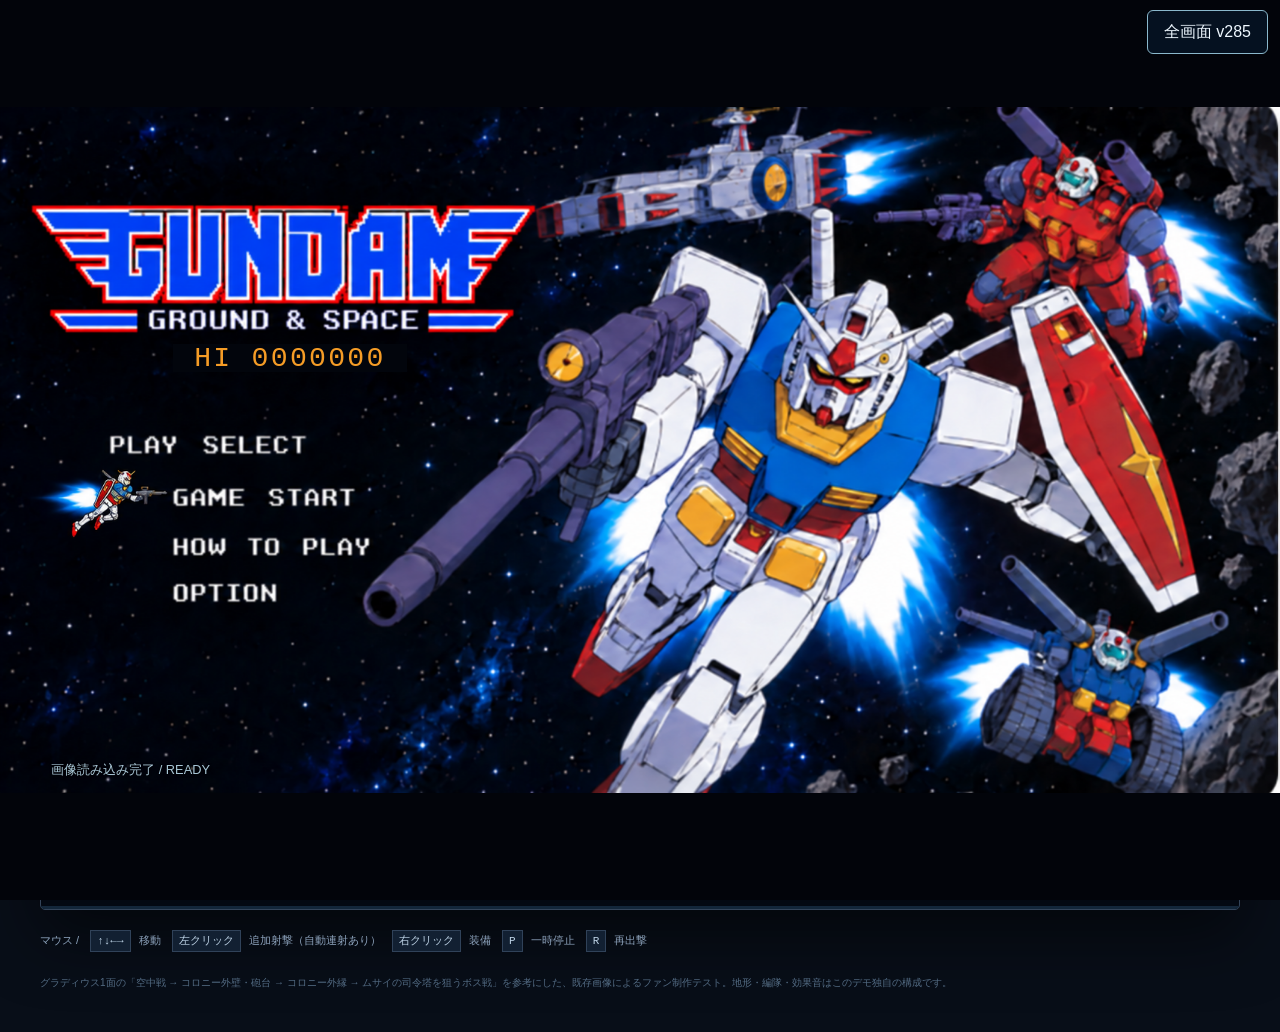
==== commit 11bdc339: "Publish v285 gradual red haze clearing and slower recovery" ====
--- a/index.html
+++ b/index.html
@@ -1,16 +1,16 @@
 <!doctype html>
 <html lang="ja">
 <head><meta charset="utf-8"><meta name="viewport" content="width=device-width,initial-scale=1,viewport-fit=cover"><title>GUNDAM / COLONY FRONT — テストゲーム</title>
-<link rel="stylesheet" href="style.css?v=284"><link rel="stylesheet" href="customization.css?v=284"><link rel="stylesheet" href="result-customization.css?v=284"><link rel="stylesheet" href="workshop-ui.css?v=284"><link rel="stylesheet" href="workshop-skin.css?v=284"><link rel="stylesheet" href="title-menu.css?v=284"><link rel="stylesheet" href="developer-menu.css?v=284"><link rel="manifest" href="manifest.webmanifest"><meta name="theme-color" content="#081726"></head>
+<link rel="stylesheet" href="style.css?v=285"><link rel="stylesheet" href="customization.css?v=285"><link rel="stylesheet" href="result-customization.css?v=285"><link rel="stylesheet" href="workshop-ui.css?v=285"><link rel="stylesheet" href="workshop-skin.css?v=285"><link rel="stylesheet" href="title-menu.css?v=285"><link rel="stylesheet" href="developer-menu.css?v=285"><link rel="manifest" href="manifest.webmanifest"><meta name="theme-color" content="#081726"></head>
 <body><main>
-<header><div class="brand"><span class="mark">◆</span><div><small>MS COMBAT SIMULATOR / TEST BUILD 01</small><h1>COLONY FRONT<span>ガンダム × ザク</span></h1></div></div><div class="status"><i></i> LOCAL TEST · v284 <button id="fullscreen">全画面 v284</button></div></header>
-<section class="game-frame"><div id="title-menu" role="region" aria-label="ゲーム開始メニュー"><button id="title-fullscreen" type="button">全画面 <span class="title-version">v284</span></button><div class="title-stage"><div class="title-illustration"><img src="assets/title-menu/title-menu-approved-flight.png" alt="ガンダム、ガンキャノン、ガンタンクとホワイトベースの宇宙戦"><div class="title-hi" id="title-high-score">HI 0000000</div></div><nav class="title-controls" aria-label="タイトルメニュー"><button id="title-start" disabled>GAME START</button><button id="title-help">HOW TO PLAY</button><button id="title-options">OPTION</button></nav><div class="title-status" id="title-status" role="status">読込中…</div><section class="title-dialog" id="title-dialog" role="dialog" aria-modal="true" aria-label="メニュー詳細" hidden></section></div></div><div class="topline"><span><span id="stage-number">第1話</span> <b id="zone">AIR BATTLE</b></span><span>SCORE <b id="score">000000</b></span><span>BEST <b id="best">000000</b></span><span>残機 <b id="lives">03</b></span></div>
+<header><div class="brand"><span class="mark">◆</span><div><small>MS COMBAT SIMULATOR / TEST BUILD 01</small><h1>COLONY FRONT<span>ガンダム × ザク</span></h1></div></div><div class="status"><i></i> LOCAL TEST · v285 <button id="fullscreen">全画面 v285</button></div></header>
+<section class="game-frame"><div id="title-menu" role="region" aria-label="ゲーム開始メニュー"><button id="title-fullscreen" type="button">全画面 <span class="title-version">v285</span></button><div class="title-stage"><div class="title-illustration"><img src="assets/title-menu/title-menu-approved-flight.png" alt="ガンダム、ガンキャノン、ガンタンクとホワイトベースの宇宙戦"><div class="title-hi" id="title-high-score">HI 0000000</div></div><nav class="title-controls" aria-label="タイトルメニュー"><button id="title-start" disabled>GAME START</button><button id="title-help">HOW TO PLAY</button><button id="title-options">OPTION</button></nav><div class="title-status" id="title-status" role="status">読込中…</div><section class="title-dialog" id="title-dialog" role="dialog" aria-modal="true" aria-label="メニュー詳細" hidden></section></div></div><div class="topline"><span><span id="stage-number">第1話</span> <b id="zone">AIR BATTLE</b></span><span>SCORE <b id="score">000000</b></span><span>BEST <b id="best">000000</b></span><span>残機 <b id="lives">03</b></span></div>
 <div class="screen"><div id="player-hud"><span>HP <span class="hp-track"><i id="hp-fill"></i></span> <b id="hp-text">100 / 100</b></span><span id="material-count">素材 0</span></div><canvas id="game" width="1200" height="675" aria-label="横スクロールシューティングゲーム"></canvas><div class="mobile-actions"><div><button data-key="KeyX" aria-label="A 装備">A</button><span>装備</span></div><div class="burner-control"><button data-key="KeyB" aria-label="B バーニア">B</button><span>バーニア</span></div></div><button id="luna2-reroll" type="button" hidden>再出撃</button><button id="luna2-extract" type="button" hidden>素材を持ち帰る</button><div id="cover-control" hidden><button id="cover-button" type="button">隠れる</button></div><div id="overlay"><small id="eyebrow">第1話 / ガンダム大地に立つ!!</small><h2 id="title">出撃準備、完了。</h2><p id="message">ガンダムでザク編隊を突破せよ。<br>地上の基地と峡谷を突破せよ。第1ステージをクリアして宇宙戦へ。</p><button id="start">出撃する <span>ENTER ↵</span></button><p class="hint">移動：マウス / 矢印　射撃：左クリック　装備：右クリック / X</p><span id="loading">画像を読み込み中…</span></div></div>
 
-<div class="powerbar"><span class="label">POWER UP <small>カプセルで選択 → 右クリック / X</small></span><div id="power"></div><span id="equipment">BEAM RIFLE</span></div><div class="progress"><i id="progress"></i></div><div id="custom-panel" role="dialog" aria-label="機体カスタマイズ" style="display:none"></div><iframe id="arcade-results" title="第2ステージ戦闘結果" style="display:none;position:fixed;inset:0;width:100%;height:100%;border:0;z-index:1000"></iframe><div id="intermission" style="display:none;position:fixed;inset:0;background:#000;z-index:1100;align-items:center;justify-content:center"><video id="eyecatch-video" src="game-assets/video/gundam-eyecatch.mp4?v=284" preload="none" playsinline style="width:100%;height:100%;object-fit:contain"></video><button id="eyecatch-resume" style="display:none;position:absolute;bottom:12%;left:50%;transform:translateX(-50%)">タップして再生</button></div></section>
+<div class="powerbar"><span class="label">POWER UP <small>カプセルで選択 → 右クリック / X</small></span><div id="power"></div><span id="equipment">BEAM RIFLE</span></div><div class="progress"><i id="progress"></i></div><div id="custom-panel" role="dialog" aria-label="機体カスタマイズ" style="display:none"></div><iframe id="arcade-results" title="第2ステージ戦闘結果" style="display:none;position:fixed;inset:0;width:100%;height:100%;border:0;z-index:1000"></iframe><div id="intermission" style="display:none;position:fixed;inset:0;background:#000;z-index:1100;align-items:center;justify-content:center"><video id="eyecatch-video" src="game-assets/video/gundam-eyecatch.mp4?v=285" preload="none" playsinline style="width:100%;height:100%;object-fit:contain"></video><button id="eyecatch-resume" style="display:none;position:absolute;bottom:12%;left:50%;transform:translateX(-50%)">タップして再生</button></div></section>
 <footer><div>マウス / <kbd>↑↓←→</kbd> 移動 <kbd>左クリック</kbd> 追加射撃（自動連射あり） <kbd>右クリック</kbd> 装備 <kbd>P</kbd> 一時停止 <kbd>R</kbd> 再出撃</div><label class="developer-only"><input type="checkbox" id="training"> 無敵テスト</label><button class="developer-only" id="boss-test">ボス戦テスト</button><button class="developer-only" id="spark-test">破壊演出テスト</button><button class="developer-only" id="zaku-sound-test">ザク撃破音</button></footer>
 <p class="note">グラディウス1面の「空中戦 → コロニー外壁・砲台 → コロニー外縁 → ムサイの司令塔を狙うボス戦」を参考にした、既存画像によるファン制作テスト。地形・編隊・効果音はこのデモ独自の構成です。</p>
-<audio id="bgm" src="game-assets/audio/gundam-kidou-m7.mp4?v=284" preload="none" loop playsinline></audio></main><script>window.addEventListener('error',function(e){if(!e.message)return;var label=document.getElementById('loading');if(label)label.textContent='起動エラー：'+e.message;});</script><script src="touch-scroll-guard.js?v=284"></script><script src="sprite-metadata.js?v=284"></script><script src="game-audio.js?v=284"></script><script src="ground-stage.js?v=284"></script><script src="ground-boss-intro.js?v=284"></script><script src="customization.js?v=284"></script><script src="weapon-art.js?v=284"></script><script src="result-customization.js?v=284"></script><script src="workshop-ui.js?v=284"></script><script src="title-menu.js?v=284"></script><script src="stage-three.js?v=284"></script><script src="developer-menu.js?v=284"></script><script src="stage-five.js?v=284"></script><script src="stage-four.js?v=284"></script><script src="luna2-maze.js?v=284"></script><script src="game.js?v=284"></script><script src="pwa-register.js"></script></body></html>
+<audio id="bgm" src="game-assets/audio/gundam-kidou-m7.mp4?v=285" preload="none" loop playsinline></audio></main><script>window.addEventListener('error',function(e){if(!e.message)return;var label=document.getElementById('loading');if(label)label.textContent='起動エラー：'+e.message;});</script><script src="touch-scroll-guard.js?v=285"></script><script src="sprite-metadata.js?v=285"></script><script src="game-audio.js?v=285"></script><script src="ground-stage.js?v=285"></script><script src="ground-boss-intro.js?v=285"></script><script src="customization.js?v=285"></script><script src="weapon-art.js?v=285"></script><script src="result-customization.js?v=285"></script><script src="workshop-ui.js?v=285"></script><script src="title-menu.js?v=285"></script><script src="stage-three.js?v=285"></script><script src="developer-menu.js?v=285"></script><script src="stage-five.js?v=285"></script><script src="stage-four.js?v=285"></script><script src="luna2-maze.js?v=285"></script><script src="game.js?v=285"></script><script src="pwa-register.js"></script></body></html>
 
 
 
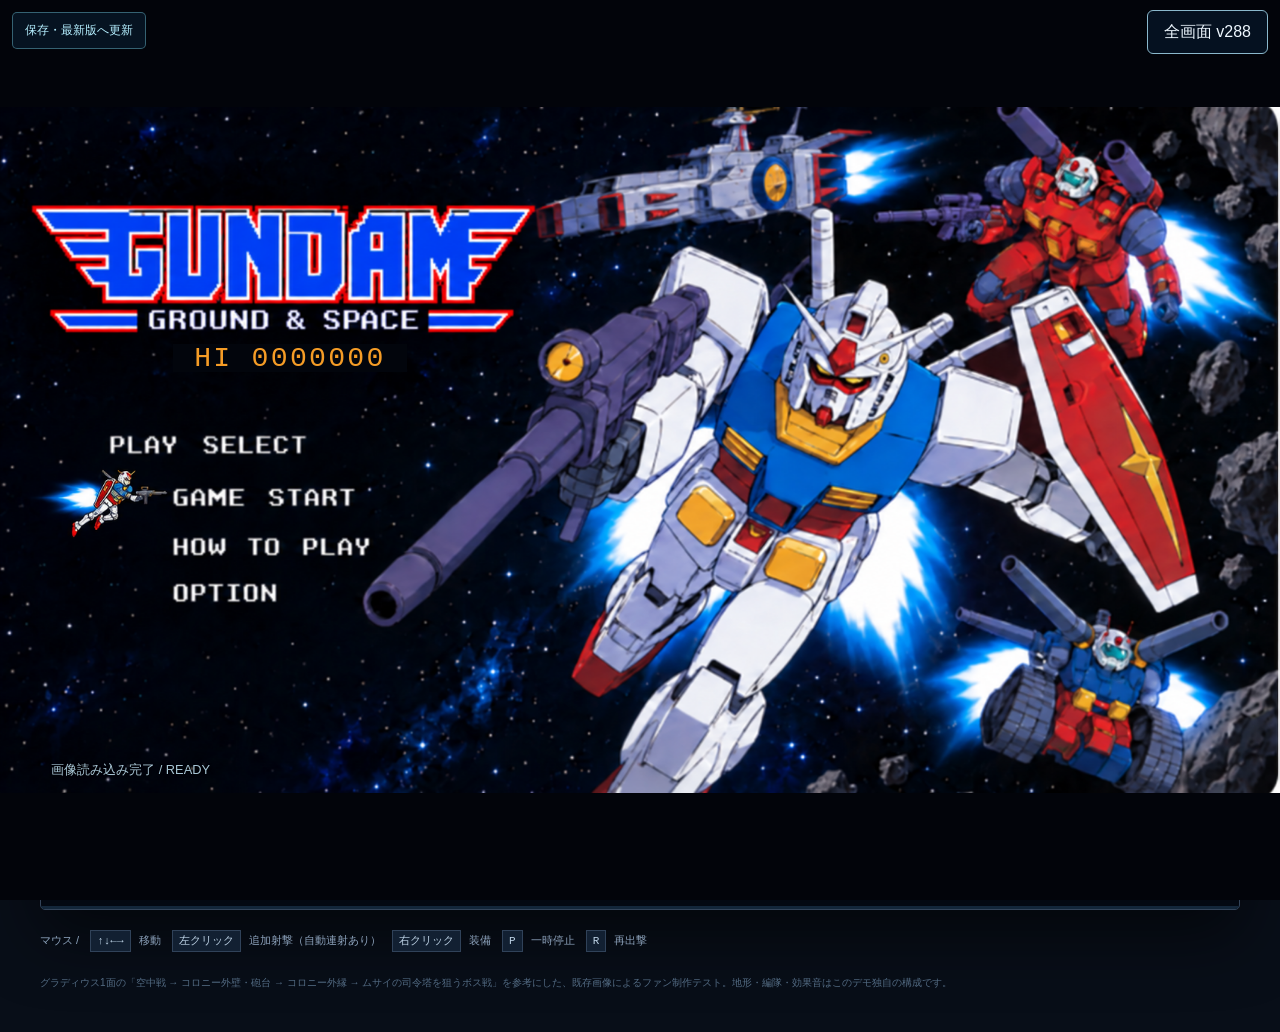
==== commit 520b5f92: "Restore mobile save and update link in v288" ====
--- a/index.html
+++ b/index.html
@@ -1,16 +1,16 @@
 <!doctype html>
 <html lang="ja">
 <head><meta charset="utf-8"><meta name="viewport" content="width=device-width,initial-scale=1,viewport-fit=cover"><title>GUNDAM / COLONY FRONT — テストゲーム</title>
-<link rel="stylesheet" href="style.css?v=285"><link rel="stylesheet" href="customization.css?v=285"><link rel="stylesheet" href="result-customization.css?v=285"><link rel="stylesheet" href="workshop-ui.css?v=285"><link rel="stylesheet" href="workshop-skin.css?v=285"><link rel="stylesheet" href="title-menu.css?v=285"><link rel="stylesheet" href="developer-menu.css?v=285"><link rel="manifest" href="manifest.webmanifest"><meta name="theme-color" content="#081726"></head>
+<link rel="stylesheet" href="style.css?v=288"><link rel="stylesheet" href="customization.css?v=288"><link rel="stylesheet" href="result-customization.css?v=288"><link rel="stylesheet" href="workshop-ui.css?v=288"><link rel="stylesheet" href="workshop-skin.css?v=288"><link rel="stylesheet" href="title-menu.css?v=288"><link rel="stylesheet" href="developer-menu.css?v=288"><link rel="manifest" href="manifest.webmanifest"><meta name="theme-color" content="#081726"></head>
 <body><main>
-<header><div class="brand"><span class="mark">◆</span><div><small>MS COMBAT SIMULATOR / TEST BUILD 01</small><h1>COLONY FRONT<span>ガンダム × ザク</span></h1></div></div><div class="status"><i></i> LOCAL TEST · v285 <button id="fullscreen">全画面 v285</button></div></header>
-<section class="game-frame"><div id="title-menu" role="region" aria-label="ゲーム開始メニュー"><button id="title-fullscreen" type="button">全画面 <span class="title-version">v285</span></button><div class="title-stage"><div class="title-illustration"><img src="assets/title-menu/title-menu-approved-flight.png" alt="ガンダム、ガンキャノン、ガンタンクとホワイトベースの宇宙戦"><div class="title-hi" id="title-high-score">HI 0000000</div></div><nav class="title-controls" aria-label="タイトルメニュー"><button id="title-start" disabled>GAME START</button><button id="title-help">HOW TO PLAY</button><button id="title-options">OPTION</button></nav><div class="title-status" id="title-status" role="status">読込中…</div><section class="title-dialog" id="title-dialog" role="dialog" aria-modal="true" aria-label="メニュー詳細" hidden></section></div></div><div class="topline"><span><span id="stage-number">第1話</span> <b id="zone">AIR BATTLE</b></span><span>SCORE <b id="score">000000</b></span><span>BEST <b id="best">000000</b></span><span>残機 <b id="lives">03</b></span></div>
+<header><div class="brand"><span class="mark">◆</span><div><small>MS COMBAT SIMULATOR / TEST BUILD 01</small><h1>COLONY FRONT<span>ガンダム × ザク</span></h1></div></div><div class="status"><i></i> LOCAL TEST · v288 <button id="fullscreen">全画面 v288</button></div></header>
+<section class="game-frame"><div id="title-menu" role="region" aria-label="ゲーム開始メニュー"><a id="offline-update" href="install.html?update=288" style="position:absolute;top:12px;left:12px;z-index:20;padding:9px 12px;border:1px solid #7bd9ed66;border-radius:5px;background:#071726dd;color:#b5efff;font:12px sans-serif;text-decoration:none">保存・最新版へ更新</a><button id="title-fullscreen" type="button">全画面 <span class="title-version">v288</span></button><div class="title-stage"><div class="title-illustration"><img src="assets/title-menu/title-menu-approved-flight.png" alt="ガンダム、ガンキャノン、ガンタンクとホワイトベースの宇宙戦"><div class="title-hi" id="title-high-score">HI 0000000</div></div><nav class="title-controls" aria-label="タイトルメニュー"><button id="title-start" disabled>GAME START</button><button id="title-help">HOW TO PLAY</button><button id="title-options">OPTION</button></nav><div class="title-status" id="title-status" role="status">読込中…</div><section class="title-dialog" id="title-dialog" role="dialog" aria-modal="true" aria-label="メニュー詳細" hidden></section></div></div><div class="topline"><span><span id="stage-number">第1話</span> <b id="zone">AIR BATTLE</b></span><span>SCORE <b id="score">000000</b></span><span>BEST <b id="best">000000</b></span><span>残機 <b id="lives">03</b></span></div>
 <div class="screen"><div id="player-hud"><span>HP <span class="hp-track"><i id="hp-fill"></i></span> <b id="hp-text">100 / 100</b></span><span id="material-count">素材 0</span></div><canvas id="game" width="1200" height="675" aria-label="横スクロールシューティングゲーム"></canvas><div class="mobile-actions"><div><button data-key="KeyX" aria-label="A 装備">A</button><span>装備</span></div><div class="burner-control"><button data-key="KeyB" aria-label="B バーニア">B</button><span>バーニア</span></div></div><button id="luna2-reroll" type="button" hidden>再出撃</button><button id="luna2-extract" type="button" hidden>素材を持ち帰る</button><div id="cover-control" hidden><button id="cover-button" type="button">隠れる</button></div><div id="overlay"><small id="eyebrow">第1話 / ガンダム大地に立つ!!</small><h2 id="title">出撃準備、完了。</h2><p id="message">ガンダムでザク編隊を突破せよ。<br>地上の基地と峡谷を突破せよ。第1ステージをクリアして宇宙戦へ。</p><button id="start">出撃する <span>ENTER ↵</span></button><p class="hint">移動：マウス / 矢印　射撃：左クリック　装備：右クリック / X</p><span id="loading">画像を読み込み中…</span></div></div>
 
-<div class="powerbar"><span class="label">POWER UP <small>カプセルで選択 → 右クリック / X</small></span><div id="power"></div><span id="equipment">BEAM RIFLE</span></div><div class="progress"><i id="progress"></i></div><div id="custom-panel" role="dialog" aria-label="機体カスタマイズ" style="display:none"></div><iframe id="arcade-results" title="第2ステージ戦闘結果" style="display:none;position:fixed;inset:0;width:100%;height:100%;border:0;z-index:1000"></iframe><div id="intermission" style="display:none;position:fixed;inset:0;background:#000;z-index:1100;align-items:center;justify-content:center"><video id="eyecatch-video" src="game-assets/video/gundam-eyecatch.mp4?v=285" preload="none" playsinline style="width:100%;height:100%;object-fit:contain"></video><button id="eyecatch-resume" style="display:none;position:absolute;bottom:12%;left:50%;transform:translateX(-50%)">タップして再生</button></div></section>
+<div class="powerbar"><span class="label">POWER UP <small>カプセルで選択 → 右クリック / X</small></span><div id="power"></div><span id="equipment">BEAM RIFLE</span></div><div class="progress"><i id="progress"></i></div><div id="custom-panel" role="dialog" aria-label="機体カスタマイズ" style="display:none"></div><iframe id="arcade-results" title="第2ステージ戦闘結果" style="display:none;position:fixed;inset:0;width:100%;height:100%;border:0;z-index:1000"></iframe><div id="intermission" style="display:none;position:fixed;inset:0;background:#000;z-index:1100;align-items:center;justify-content:center"><video id="eyecatch-video" src="game-assets/video/gundam-eyecatch.mp4?v=288" preload="none" playsinline style="width:100%;height:100%;object-fit:contain"></video><button id="eyecatch-resume" style="display:none;position:absolute;bottom:12%;left:50%;transform:translateX(-50%)">タップして再生</button></div></section>
 <footer><div>マウス / <kbd>↑↓←→</kbd> 移動 <kbd>左クリック</kbd> 追加射撃（自動連射あり） <kbd>右クリック</kbd> 装備 <kbd>P</kbd> 一時停止 <kbd>R</kbd> 再出撃</div><label class="developer-only"><input type="checkbox" id="training"> 無敵テスト</label><button class="developer-only" id="boss-test">ボス戦テスト</button><button class="developer-only" id="spark-test">破壊演出テスト</button><button class="developer-only" id="zaku-sound-test">ザク撃破音</button></footer>
 <p class="note">グラディウス1面の「空中戦 → コロニー外壁・砲台 → コロニー外縁 → ムサイの司令塔を狙うボス戦」を参考にした、既存画像によるファン制作テスト。地形・編隊・効果音はこのデモ独自の構成です。</p>
-<audio id="bgm" src="game-assets/audio/gundam-kidou-m7.mp4?v=285" preload="none" loop playsinline></audio></main><script>window.addEventListener('error',function(e){if(!e.message)return;var label=document.getElementById('loading');if(label)label.textContent='起動エラー：'+e.message;});</script><script src="touch-scroll-guard.js?v=285"></script><script src="sprite-metadata.js?v=285"></script><script src="game-audio.js?v=285"></script><script src="ground-stage.js?v=285"></script><script src="ground-boss-intro.js?v=285"></script><script src="customization.js?v=285"></script><script src="weapon-art.js?v=285"></script><script src="result-customization.js?v=285"></script><script src="workshop-ui.js?v=285"></script><script src="title-menu.js?v=285"></script><script src="stage-three.js?v=285"></script><script src="developer-menu.js?v=285"></script><script src="stage-five.js?v=285"></script><script src="stage-four.js?v=285"></script><script src="luna2-maze.js?v=285"></script><script src="game.js?v=285"></script><script src="pwa-register.js"></script></body></html>
+<audio id="bgm" src="game-assets/audio/gundam-kidou-m7.mp4?v=288" preload="none" loop playsinline></audio></main><script>window.addEventListener('error',function(e){if(!e.message)return;var label=document.getElementById('loading');if(label)label.textContent='起動エラー：'+e.message;});</script><script src="touch-scroll-guard.js?v=288"></script><script src="sprite-metadata.js?v=288"></script><script src="game-audio.js?v=288"></script><script src="ground-stage.js?v=288"></script><script src="ground-boss-intro.js?v=288"></script><script src="customization.js?v=288"></script><script src="weapon-art.js?v=288"></script><script src="result-customization.js?v=288"></script><script src="workshop-ui.js?v=288"></script><script src="title-menu.js?v=288"></script><script src="stage-three.js?v=288"></script><script src="developer-menu.js?v=288"></script><script src="stage-five.js?v=288"></script><script src="stage-four.js?v=288"></script><script src="luna2-maze.js?v=288"></script><script src="game.js?v=288"></script><script src="pwa-register.js"></script></body></html>
 
 
 
